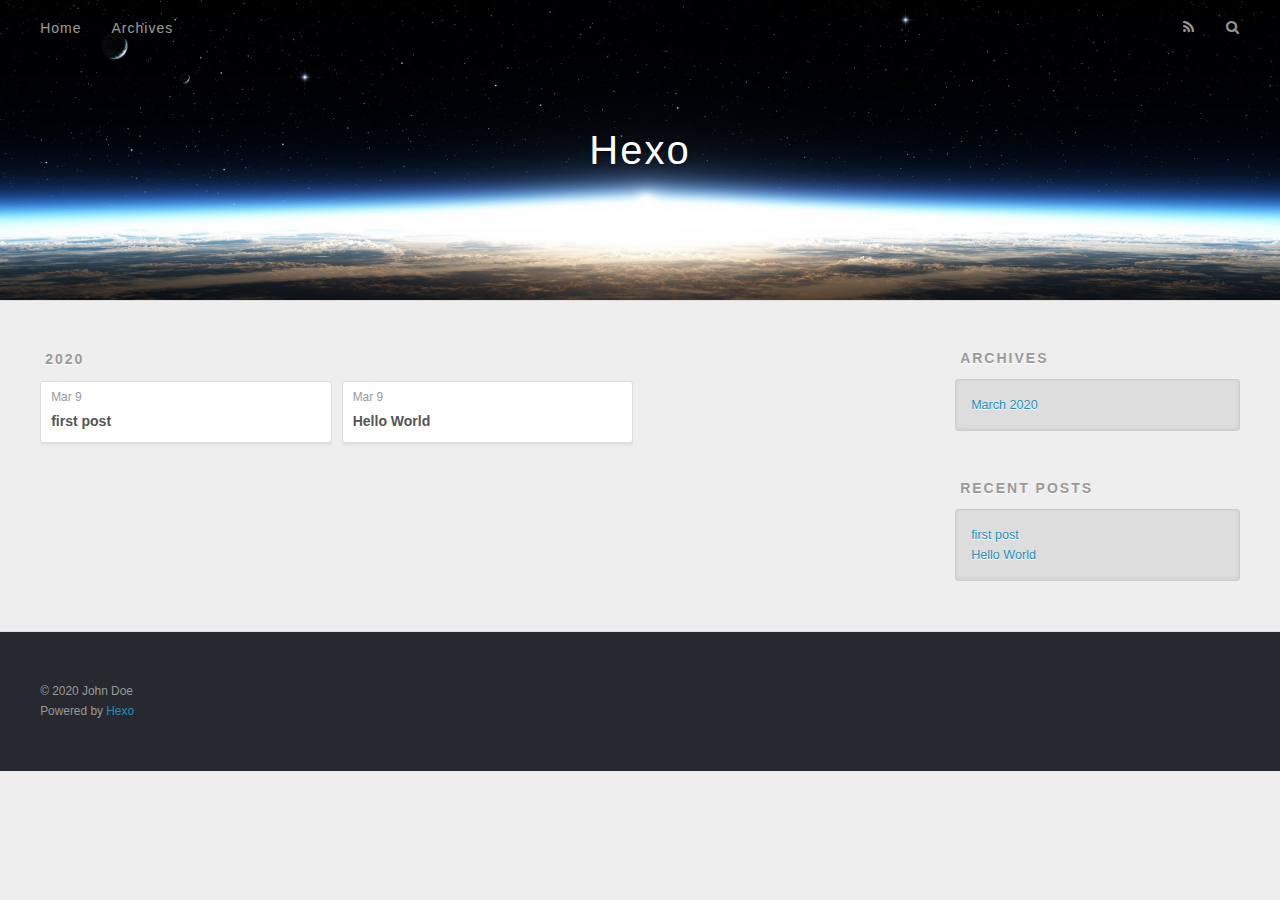
==== archives/index.html @ 83b237a1 "Site updated: 2020-03-09 18:05:11" ====
<!DOCTYPE html>
<html>
<head>
  <meta charset="utf-8">
  

  
  <title>Archives | Hexo</title>
  <meta name="viewport" content="width=device-width, initial-scale=1, maximum-scale=1">
  <meta property="og:type" content="website">
<meta property="og:title" content="Hexo">
<meta property="og:url" content="http://yoursite.com/archives/index.html">
<meta property="og:site_name" content="Hexo">
<meta property="og:locale" content="en_US">
<meta property="article:author" content="John Doe">
<meta name="twitter:card" content="summary">
  
    <link rel="alternate" href="/atom.xml" title="Hexo" type="application/atom+xml">
  
  
    <link rel="icon" href="/favicon.png">
  
  
    <link href="//fonts.googleapis.com/css?family=Source+Code+Pro" rel="stylesheet" type="text/css">
  
  
<link rel="stylesheet" href="/css/style.css">

<meta name="generator" content="Hexo 4.2.0"></head>

<body>
  <div id="container">
    <div id="wrap">
      <header id="header">
  <div id="banner"></div>
  <div id="header-outer" class="outer">
    <div id="header-title" class="inner">
      <h1 id="logo-wrap">
        <a href="/" id="logo">Hexo</a>
      </h1>
      
    </div>
    <div id="header-inner" class="inner">
      <nav id="main-nav">
        <a id="main-nav-toggle" class="nav-icon"></a>
        
          <a class="main-nav-link" href="/">Home</a>
        
          <a class="main-nav-link" href="/archives">Archives</a>
        
      </nav>
      <nav id="sub-nav">
        
          <a id="nav-rss-link" class="nav-icon" href="/atom.xml" title="RSS Feed"></a>
        
        <a id="nav-search-btn" class="nav-icon" title="Search"></a>
      </nav>
      <div id="search-form-wrap">
        <form action="//google.com/search" method="get" accept-charset="UTF-8" class="search-form"><input type="search" name="q" class="search-form-input" placeholder="Search"><button type="submit" class="search-form-submit">&#xF002;</button><input type="hidden" name="sitesearch" value="http://yoursite.com"></form>
      </div>
    </div>
  </div>
</header>
      <div class="outer">
        <section id="main">
  
  
    
    
      
      
      <section class="archives-wrap">
        <div class="archive-year-wrap">
          <a href="/archives/2020" class="archive-year">2020</a>
        </div>
        <div class="archives">
    
    <article class="archive-article archive-type-post">
  <div class="archive-article-inner">
    <header class="archive-article-header">
      <a href="/2020/03/09/first-post/" class="archive-article-date">
  <time datetime="2020-03-09T09:59:25.000Z" itemprop="datePublished">Mar 9</time>
</a>
      
  
    <h1 itemprop="name">
      <a class="archive-article-title" href="/2020/03/09/first-post/">first post</a>
    </h1>
  

    </header>
  </div>
</article>
  
    
    
    <article class="archive-article archive-type-post">
  <div class="archive-article-inner">
    <header class="archive-article-header">
      <a href="/2020/03/09/hello-world/" class="archive-article-date">
  <time datetime="2020-03-09T09:56:48.346Z" itemprop="datePublished">Mar 9</time>
</a>
      
  
    <h1 itemprop="name">
      <a class="archive-article-title" href="/2020/03/09/hello-world/">Hello World</a>
    </h1>
  

    </header>
  </div>
</article>
  
  
    </div></section>
  


</section>
        
          <aside id="sidebar">
  
    

  
    

  
    
  
    
  <div class="widget-wrap">
    <h3 class="widget-title">Archives</h3>
    <div class="widget">
      <ul class="archive-list"><li class="archive-list-item"><a class="archive-list-link" href="/archives/2020/03/">March 2020</a></li></ul>
    </div>
  </div>


  
    
  <div class="widget-wrap">
    <h3 class="widget-title">Recent Posts</h3>
    <div class="widget">
      <ul>
        
          <li>
            <a href="/2020/03/09/first-post/">first post</a>
          </li>
        
          <li>
            <a href="/2020/03/09/hello-world/">Hello World</a>
          </li>
        
      </ul>
    </div>
  </div>

  
</aside>
        
      </div>
      <footer id="footer">
  
  <div class="outer">
    <div id="footer-info" class="inner">
      &copy; 2020 John Doe<br>
      Powered by <a href="http://hexo.io/" target="_blank">Hexo</a>
    </div>
  </div>
</footer>
    </div>
    <nav id="mobile-nav">
  
    <a href="/" class="mobile-nav-link">Home</a>
  
    <a href="/archives" class="mobile-nav-link">Archives</a>
  
</nav>
    

<script src="//ajax.googleapis.com/ajax/libs/jquery/2.0.3/jquery.min.js"></script>


  
<link rel="stylesheet" href="/fancybox/jquery.fancybox.css">

  
<script src="/fancybox/jquery.fancybox.pack.js"></script>




<script src="/js/script.js"></script>




  </div>
</body>
</html>
---- css/style.css ----
body {
  width: 100%;
}
body:before,
body:after {
  content: "";
  display: table;
}
body:after {
  clear: both;
}
html,
body,
div,
span,
applet,
object,
iframe,
h1,
h2,
h3,
h4,
h5,
h6,
p,
blockquote,
pre,
a,
abbr,
acronym,
address,
big,
cite,
code,
del,
dfn,
em,
img,
ins,
kbd,
q,
s,
samp,
small,
strike,
strong,
sub,
sup,
tt,
var,
dl,
dt,
dd,
ol,
ul,
li,
fieldset,
form,
label,
legend,
table,
caption,
tbody,
tfoot,
thead,
tr,
th,
td {
  margin: 0;
  padding: 0;
  border: 0;
  outline: 0;
  font-weight: inherit;
  font-style: inherit;
  font-family: inherit;
  font-size: 100%;
  vertical-align: baseline;
}
body {
  line-height: 1;
  color: #000;
  background: #fff;
}
ol,
ul {
  list-style: none;
}
table {
  border-collapse: separate;
  border-spacing: 0;
  vertical-align: middle;
}
caption,
th,
td {
  text-align: left;
  font-weight: normal;
  vertical-align: middle;
}
a img {
  border: none;
}
input,
button {
  margin: 0;
  padding: 0;
}
input::-moz-focus-inner,
button::-moz-focus-inner {
  border: 0;
  padding: 0;
}
@font-face {
  font-family: FontAwesome;
  font-style: normal;
  font-weight: normal;
  src: url("fonts/fontawesome-webfont.eot?v=#4.0.3");
  src: url("fonts/fontawesome-webfont.eot?#iefix&v=#4.0.3") format("embedded-opentype"), url("fonts/fontawesome-webfont.woff?v=#4.0.3") format("woff"), url("fonts/fontawesome-webfont.ttf?v=#4.0.3") format("truetype"), url("fonts/fontawesome-webfont.svg#fontawesomeregular?v=#4.0.3") format("svg");
}
html,
body,
#container {
  height: 100%;
}
body {
  background: #eee;
  font: 14px -apple-system, BlinkMacSystemFont, "Segoe UI", "Roboto", "Oxygen", "Ubuntu", "Cantarell", "Fira Sans", "Droid Sans", "Helvetica Neue", sans-serif;
  -webkit-text-size-adjust: 100%;
}
.outer {
  max-width: 1220px;
  margin: 0 auto;
  padding: 0 20px;
}
.outer:before,
.outer:after {
  content: "";
  display: table;
}
.outer:after {
  clear: both;
}
.inner {
  display: inline;
  float: left;
  width: 98.33333333333333%;
  margin: 0 0.833333333333333%;
}
.left,
.alignleft {
  float: left;
}
.right,
.alignright {
  float: right;
}
.clear {
  clear: both;
}
#container {
  position: relative;
}
.mobile-nav-on {
  overflow: hidden;
}
#wrap {
  height: 100%;
  width: 100%;
  position: absolute;
  top: 0;
  left: 0;
  -webkit-transition: 0.2s ease-out;
  -moz-transition: 0.2s ease-out;
  -ms-transition: 0.2s ease-out;
  transition: 0.2s ease-out;
  z-index: 1;
  background: #eee;
}
.mobile-nav-on #wrap {
  left: 280px;
}
@media screen and (min-width: 768px) {
  #main {
    display: inline;
    float: left;
    width: 73.33333333333333%;
    margin: 0 0.833333333333333%;
  }
}
.article-date,
.article-category-link,
.archive-year,
.widget-title {
  text-decoration: none;
  text-transform: uppercase;
  letter-spacing: 2px;
  color: #999;
  margin-bottom: 1em;
  margin-left: 5px;
  line-height: 1em;
  text-shadow: 0 1px #fff;
  font-weight: bold;
}
.article-inner,
.archive-article-inner {
  background: #fff;
  -webkit-box-shadow: 1px 2px 3px #ddd;
  box-shadow: 1px 2px 3px #ddd;
  border: 1px solid #ddd;
  border-radius: 3px;
}
.article-entry h1,
.widget h1 {
  font-size: 2em;
}
.article-entry h2,
.widget h2 {
  font-size: 1.5em;
}
.article-entry h3,
.widget h3 {
  font-size: 1.3em;
}
.article-entry h4,
.widget h4 {
  font-size: 1.2em;
}
.article-entry h5,
.widget h5 {
  font-size: 1em;
}
.article-entry h6,
.widget h6 {
  font-size: 1em;
  color: #999;
}
.article-entry hr,
.widget hr {
  border: 1px dashed #ddd;
}
.article-entry strong,
.widget strong {
  font-weight: bold;
}
.article-entry em,
.widget em,
.article-entry cite,
.widget cite {
  font-style: italic;
}
.article-entry sup,
.widget sup,
.article-entry sub,
.widget sub {
  font-size: 0.75em;
  line-height: 0;
  position: relative;
  vertical-align: baseline;
}
.article-entry sup,
.widget sup {
  top: -0.5em;
}
.article-entry sub,
.widget sub {
  bottom: -0.2em;
}
.article-entry small,
.widget small {
  font-size: 0.85em;
}
.article-entry acronym,
.widget acronym,
.article-entry abbr,
.widget abbr {
  border-bottom: 1px dotted;
}
.article-entry ul,
.widget ul,
.article-entry ol,
.widget ol,
.article-entry dl,
.widget dl {
  margin: 0 20px;
  line-height: 1.6em;
}
.article-entry ul ul,
.widget ul ul,
.article-entry ol ul,
.widget ol ul,
.article-entry ul ol,
.widget ul ol,
.article-entry ol ol,
.widget ol ol {
  margin-top: 0;
  margin-bottom: 0;
}
.article-entry ul,
.widget ul {
  list-style: disc;
}
.article-entry ol,
.widget ol {
  list-style: decimal;
}
.article-entry dt,
.widget dt {
  font-weight: bold;
}
#header {
  height: 300px;
  position: relative;
  border-bottom: 1px solid #ddd;
}
#header:before,
#header:after {
  content: "";
  position: absolute;
  left: 0;
  right: 0;
  height: 40px;
}
#header:before {
  top: 0;
  background: -webkit-linear-gradient(rgba(0,0,0,0.2), transparent);
  background: -moz-linear-gradient(rgba(0,0,0,0.2), transparent);
  background: -ms-linear-gradient(rgba(0,0,0,0.2), transparent);
  background: linear-gradient(rgba(0,0,0,0.2), transparent);
}
#header:after {
  bottom: 0;
  background: -webkit-linear-gradient(transparent, rgba(0,0,0,0.2));
  background: -moz-linear-gradient(transparent, rgba(0,0,0,0.2));
  background: -ms-linear-gradient(transparent, rgba(0,0,0,0.2));
  background: linear-gradient(transparent, rgba(0,0,0,0.2));
}
#header-outer {
  height: 100%;
  position: relative;
}
#header-inner {
  position: relative;
  overflow: hidden;
}
#banner {
  position: absolute;
  top: 0;
  left: 0;
  width: 100%;
  height: 100%;
  background: url("images/banner.jpg") center #000;
  -webkit-background-size: cover;
  -moz-background-size: cover;
  background-size: cover;
  z-index: -1;
}
#header-title {
  text-align: center;
  height: 40px;
  position: absolute;
  top: 50%;
  left: 0;
  margin-top: -20px;
}
#logo,
#subtitle {
  text-decoration: none;
  color: #fff;
  font-weight: 300;
  text-shadow: 0 1px 4px rgba(0,0,0,0.3);
}
#logo {
  font-size: 40px;
  line-height: 40px;
  letter-spacing: 2px;
}
#subtitle {
  font-size: 16px;
  line-height: 16px;
  letter-spacing: 1px;
}
#subtitle-wrap {
  margin-top: 16px;
}
#main-nav {
  float: left;
  margin-left: -15px;
}
.nav-icon,
.main-nav-link {
  float: left;
  color: #fff;
  opacity: 0.6;
  text-decoration: none;
  text-shadow: 0 1px rgba(0,0,0,0.2);
  -webkit-transition: opacity 0.2s;
  -moz-transition: opacity 0.2s;
  -ms-transition: opacity 0.2s;
  transition: opacity 0.2s;
  display: block;
  padding: 20px 15px;
}
.nav-icon:hover,
.main-nav-link:hover {
  opacity: 1;
}
.nav-icon {
  font-family: FontAwesome;
  text-align: center;
  font-size: 14px;
  width: 14px;
  height: 14px;
  padding: 20px 15px;
  position: relative;
  cursor: pointer;
}
.main-nav-link {
  font-weight: 300;
  letter-spacing: 1px;
}
@media screen and (max-width: 479px) {
  .main-nav-link {
    display: none;
  }
}
#main-nav-toggle {
  display: none;
}
#main-nav-toggle:before {
  content: "\f0c9";
}
@media screen and (max-width: 479px) {
  #main-nav-toggle {
    display: block;
  }
}
#sub-nav {
  float: right;
  margin-right: -15px;
}
#nav-rss-link:before {
  content: "\f09e";
}
#nav-search-btn:before {
  content: "\f002";
}
#search-form-wrap {
  position: absolute;
  top: 15px;
  width: 150px;
  height: 30px;
  right: -150px;
  opacity: 0;
  -webkit-transition: 0.2s ease-out;
  -moz-transition: 0.2s ease-out;
  -ms-transition: 0.2s ease-out;
  transition: 0.2s ease-out;
}
#search-form-wrap.on {
  opacity: 1;
  right: 0;
}
@media screen and (max-width: 479px) {
  #search-form-wrap {
    width: 100%;
    right: -100%;
  }
}
.search-form {
  position: absolute;
  top: 0;
  left: 0;
  right: 0;
  background: #fff;
  padding: 5px 15px;
  border-radius: 15px;
  -webkit-box-shadow: 0 0 10px rgba(0,0,0,0.3);
  box-shadow: 0 0 10px rgba(0,0,0,0.3);
}
.search-form-input {
  border: none;
  background: none;
  color: #555;
  width: 100%;
  font: 13px -apple-system, BlinkMacSystemFont, "Segoe UI", "Roboto", "Oxygen", "Ubuntu", "Cantarell", "Fira Sans", "Droid Sans", "Helvetica Neue", sans-serif;
  outline: none;
}
.search-form-input::-webkit-search-results-decoration,
.search-form-input::-webkit-search-cancel-button {
  -webkit-appearance: none;
}
.search-form-submit {
  position: absolute;
  top: 50%;
  right: 10px;
  margin-top: -7px;
  font: 13px FontAwesome;
  border: none;
  background: none;
  color: #bbb;
  cursor: pointer;
}
.search-form-submit:hover,
.search-form-submit:focus {
  color: #777;
}
.article {
  margin: 50px 0;
}
.article-inner {
  overflow: hidden;
}
.article-meta:before,
.article-meta:after {
  content: "";
  display: table;
}
.article-meta:after {
  clear: both;
}
.article-date {
  float: left;
}
.article-category {
  float: left;
  line-height: 1em;
  color: #ccc;
  text-shadow: 0 1px #fff;
  margin-left: 8px;
}
.article-category:before {
  content: "\2022";
}
.article-category-link {
  margin: 0 12px 1em;
}
.article-header {
  padding: 20px 20px 0;
}
.article-title {
  text-decoration: none;
  font-size: 2em;
  font-weight: bold;
  color: #555;
  line-height: 1.1em;
  -webkit-transition: color 0.2s;
  -moz-transition: color 0.2s;
  -ms-transition: color 0.2s;
  transition: color 0.2s;
}
a.article-title:hover {
  color: #258fb8;
}
.article-entry {
  color: #555;
  padding: 0 20px;
}
.article-entry:before,
.article-entry:after {
  content: "";
  display: table;
}
.article-entry:after {
  clear: both;
}
.article-entry p,
.article-entry table {
  line-height: 1.6em;
  margin: 1.6em 0;
}
.article-entry h1,
.article-entry h2,
.article-entry h3,
.article-entry h4,
.article-entry h5,
.article-entry h6 {
  font-weight: bold;
}
.article-entry h1,
.article-entry h2,
.article-entry h3,
.article-entry h4,
.article-entry h5,
.article-entry h6 {
  line-height: 1.1em;
  margin: 1.1em 0;
}
.article-entry a {
  color: #258fb8;
  text-decoration: none;
}
.article-entry a:hover {
  text-decoration: underline;
}
.article-entry ul,
.article-entry ol,
.article-entry dl {
  margin-top: 1.6em;
  margin-bottom: 1.6em;
}
.article-entry img,
.article-entry video {
  max-width: 100%;
  height: auto;
  display: block;
  margin: auto;
}
.article-entry iframe {
  border: none;
}
.article-entry table {
  width: 100%;
  border-collapse: collapse;
  border-spacing: 0;
}
.article-entry th {
  font-weight: bold;
  border-bottom: 3px solid #ddd;
  padding-bottom: 0.5em;
}
.article-entry td {
  border-bottom: 1px solid #ddd;
  padding: 10px 0;
}
.article-entry blockquote {
  font-family: Georgia, "Times New Roman", serif;
  font-size: 1.4em;
  margin: 1.6em 20px;
  text-align: center;
}
.article-entry blockquote footer {
  font-size: 14px;
  margin: 1.6em 0;
  font-family: -apple-system, BlinkMacSystemFont, "Segoe UI", "Roboto", "Oxygen", "Ubuntu", "Cantarell", "Fira Sans", "Droid Sans", "Helvetica Neue", sans-serif;
}
.article-entry blockquote footer cite:before {
  content: "—";
  padding: 0 0.5em;
}
.article-entry .pullquote {
  text-align: left;
  width: 45%;
  margin: 0;
}
.article-entry .pullquote.left {
  margin-left: 0.5em;
  margin-right: 1em;
}
.article-entry .pullquote.right {
  margin-right: 0.5em;
  margin-left: 1em;
}
.article-entry .caption {
  color: #999;
  display: block;
  font-size: 0.9em;
  margin-top: 0.5em;
  position: relative;
  text-align: center;
}
.article-entry .video-container {
  position: relative;
  padding-top: 56.25%;
  height: 0;
  overflow: hidden;
}
.article-entry .video-container iframe,
.article-entry .video-container object,
.article-entry .video-container embed {
  position: absolute;
  top: 0;
  left: 0;
  width: 100%;
  height: 100%;
  margin-top: 0;
}
.article-more-link a {
  display: inline-block;
  line-height: 1em;
  padding: 6px 15px;
  border-radius: 15px;
  background: #eee;
  color: #999;
  text-shadow: 0 1px #fff;
  text-decoration: none;
}
.article-more-link a:hover {
  background: #258fb8;
  color: #fff;
  text-decoration: none;
  text-shadow: 0 1px #1e7293;
}
.article-footer {
  font-size: 0.85em;
  line-height: 1.6em;
  border-top: 1px solid #ddd;
  padding-top: 1.6em;
  margin: 0 20px 20px;
}
.article-footer:before,
.article-footer:after {
  content: "";
  display: table;
}
.article-footer:after {
  clear: both;
}
.article-footer a {
  color: #999;
  text-decoration: none;
}
.article-footer a:hover {
  color: #555;
}
.article-tag-list-item {
  float: left;
  margin-right: 10px;
}
.article-tag-list-link:before {
  content: "#";
}
.article-comment-link {
  float: right;
}
.article-comment-link:before {
  content: "\f075";
  font-family: FontAwesome;
  padding-right: 8px;
}
.article-share-link {
  cursor: pointer;
  float: right;
  margin-left: 20px;
}
.article-share-link:before {
  content: "\f064";
  font-family: FontAwesome;
  padding-right: 6px;
}
#article-nav {
  position: relative;
}
#article-nav:before,
#article-nav:after {
  content: "";
  display: table;
}
#article-nav:after {
  clear: both;
}
@media screen and (min-width: 768px) {
  #article-nav {
    margin: 50px 0;
  }
  #article-nav:before {
    width: 8px;
    height: 8px;
    position: absolute;
    top: 50%;
    left: 50%;
    margin-top: -4px;
    margin-left: -4px;
    content: "";
    border-radius: 50%;
    background: #ddd;
    -webkit-box-shadow: 0 1px 2px #fff;
    box-shadow: 0 1px 2px #fff;
  }
}
.article-nav-link-wrap {
  text-decoration: none;
  text-shadow: 0 1px #fff;
  color: #999;
  -webkit-box-sizing: border-box;
  -moz-box-sizing: border-box;
  box-sizing: border-box;
  margin-top: 50px;
  text-align: center;
  display: block;
}
.article-nav-link-wrap:hover {
  color: #555;
}
@media screen and (min-width: 768px) {
  .article-nav-link-wrap {
    width: 50%;
    margin-top: 0;
  }
}
@media screen and (min-width: 768px) {
  #article-nav-newer {
    float: left;
    text-align: right;
    padding-right: 20px;
  }
}
@media screen and (min-width: 768px) {
  #article-nav-older {
    float: right;
    text-align: left;
    padding-left: 20px;
  }
}
.article-nav-caption {
  text-transform: uppercase;
  letter-spacing: 2px;
  color: #ddd;
  line-height: 1em;
  font-weight: bold;
}
#article-nav-newer .article-nav-caption {
  margin-right: -2px;
}
.article-nav-title {
  font-size: 0.85em;
  line-height: 1.6em;
  margin-top: 0.5em;
}
.article-share-box {
  position: absolute;
  display: none;
  background: #fff;
  -webkit-box-shadow: 1px 2px 10px rgba(0,0,0,0.2);
  box-shadow: 1px 2px 10px rgba(0,0,0,0.2);
  border-radius: 3px;
  margin-left: -145px;
  overflow: hidden;
  z-index: 1;
}
.article-share-box.on {
  display: block;
}
.article-share-input {
  width: 100%;
  background: none;
  -webkit-box-sizing: border-box;
  -moz-box-sizing: border-box;
  box-sizing: border-box;
  font: 14px -apple-system, BlinkMacSystemFont, "Segoe UI", "Roboto", "Oxygen", "Ubuntu", "Cantarell", "Fira Sans", "Droid Sans", "Helvetica Neue", sans-serif;
  padding: 0 15px;
  color: #555;
  outline: none;
  border: 1px solid #ddd;
  border-radius: 3px 3px 0 0;
  height: 36px;
  line-height: 36px;
}
.article-share-links {
  background: #eee;
}
.article-share-links:before,
.article-share-links:after {
  content: "";
  display: table;
}
.article-share-links:after {
  clear: both;
}
.article-share-twitter,
.article-share-facebook,
.article-share-pinterest,
.article-share-google {
  width: 50px;
  height: 36px;
  display: block;
  float: left;
  position: relative;
  color: #999;
  text-shadow: 0 1px #fff;
}
.article-share-twitter:before,
.article-share-facebook:before,
.article-share-pinterest:before,
.article-share-google:before {
  font-size: 20px;
  font-family: FontAwesome;
  width: 20px;
  height: 20px;
  position: absolute;
  top: 50%;
  left: 50%;
  margin-top: -10px;
  margin-left: -10px;
  text-align: center;
}
.article-share-twitter:hover,
.article-share-facebook:hover,
.article-share-pinterest:hover,
.article-share-google:hover {
  color: #fff;
}
.article-share-twitter:before {
  content: "\f099";
}
.article-share-twitter:hover {
  background: #00aced;
  text-shadow: 0 1px #008abe;
}
.article-share-facebook:before {
  content: "\f09a";
}
.article-share-facebook:hover {
  background: #3b5998;
  text-shadow: 0 1px #2f477a;
}
.article-share-pinterest:before {
  content: "\f0d2";
}
.article-share-pinterest:hover {
  background: #cb2027;
  text-shadow: 0 1px #a21a1f;
}
.article-share-google:before {
  content: "\f0d5";
}
.article-share-google:hover {
  background: #dd4b39;
  text-shadow: 0 1px #be3221;
}
.article-gallery {
  background: #000;
  position: relative;
}
.article-gallery-photos {
  position: relative;
  overflow: hidden;
}
.article-gallery-img {
  display: none;
  max-width: 100%;
}
.article-gallery-img:first-child {
  display: block;
}
.article-gallery-img.loaded {
  position: absolute;
  display: block;
}
.article-gallery-img img {
  display: block;
  max-width: 100%;
  margin: 0 auto;
}
#comments {
  background: #fff;
  -webkit-box-shadow: 1px 2px 3px #ddd;
  box-shadow: 1px 2px 3px #ddd;
  padding: 20px;
  border: 1px solid #ddd;
  border-radius: 3px;
  margin: 50px 0;
}
#comments a {
  color: #258fb8;
}
.archives-wrap {
  margin: 50px 0;
}
.archives:before,
.archives:after {
  content: "";
  display: table;
}
.archives:after {
  clear: both;
}
.archive-year-wrap {
  margin-bottom: 1em;
}
.archives {
  -webkit-column-gap: 10px;
  -moz-column-gap: 10px;
  column-gap: 10px;
}
@media screen and (min-width: 480px) and (max-width: 767px) {
  .archives {
    -webkit-column-count: 2;
    -moz-column-count: 2;
    column-count: 2;
  }
}
@media screen and (min-width: 768px) {
  .archives {
    -webkit-column-count: 3;
    -moz-column-count: 3;
    column-count: 3;
  }
}
.archive-article {
  -webkit-column-break-inside: avoid;
  page-break-inside: avoid;
  overflow: hidden;
  break-inside: avoid-column;
}
.archive-article-inner {
  padding: 10px;
  margin-bottom: 15px;
}
.archive-article-title {
  text-decoration: none;
  font-weight: bold;
  color: #555;
  -webkit-transition: color 0.2s;
  -moz-transition: color 0.2s;
  -ms-transition: color 0.2s;
  transition: color 0.2s;
  line-height: 1.6em;
}
.archive-article-title:hover {
  color: #258fb8;
}
.archive-article-footer {
  margin-top: 1em;
}
.archive-article-date {
  color: #999;
  text-decoration: none;
  font-size: 0.85em;
  line-height: 1em;
  margin-bottom: 0.5em;
  display: block;
}
#page-nav {
  margin: 50px auto;
  background: #fff;
  -webkit-box-shadow: 1px 2px 3px #ddd;
  box-shadow: 1px 2px 3px #ddd;
  border: 1px solid #ddd;
  border-radius: 3px;
  text-align: center;
  color: #999;
  overflow: hidden;
}
#page-nav:before,
#page-nav:after {
  content: "";
  display: table;
}
#page-nav:after {
  clear: both;
}
#page-nav a,
#page-nav span {
  padding: 10px 20px;
  line-height: 1;
  height: 2ex;
}
#page-nav a {
  color: #999;
  text-decoration: none;
}
#page-nav a:hover {
  background: #999;
  color: #fff;
}
#page-nav .prev {
  float: left;
}
#page-nav .next {
  float: right;
}
#page-nav .page-number {
  display: inline-block;
}
@media screen and (max-width: 479px) {
  #page-nav .page-number {
    display: none;
  }
}
#page-nav .current {
  color: #555;
  font-weight: bold;
}
#page-nav .space {
  color: #ddd;
}
#footer {
  background: #262a30;
  padding: 50px 0;
  border-top: 1px solid #ddd;
  color: #999;
}
#footer a {
  color: #258fb8;
  text-decoration: none;
}
#footer a:hover {
  text-decoration: underline;
}
#footer-info {
  line-height: 1.6em;
  font-size: 0.85em;
}
.article-entry pre,
.article-entry .highlight {
  background: #2d2d2d;
  margin: 0 -20px;
  padding: 15px 20px;
  border-style: solid;
  border-color: #ddd;
  border-width: 1px 0;
  overflow: auto;
  color: #ccc;
  line-height: 22.400000000000002px;
}
.article-entry .highlight .gutter pre,
.article-entry .gist .gist-file .gist-data .line-numbers {
  color: #666;
  font-size: 0.85em;
}
.article-entry pre,
.article-entry code {
  font-family: "Source Code Pro", Consolas, Monaco, Menlo, Consolas, monospace;
}
.article-entry code {
  background: #eee;
  text-shadow: 0 1px #fff;
  padding: 0 0.3em;
}
.article-entry pre code {
  background: none;
  text-shadow: none;
  padding: 0;
}
.article-entry .highlight pre {
  border: none;
  margin: 0;
  padding: 0;
}
.article-entry .highlight table {
  margin: 0;
  width: auto;
}
.article-entry .highlight td {
  border: none;
  padding: 0;
}
.article-entry .highlight figcaption {
  font-size: 0.85em;
  color: #999;
  line-height: 1em;
  margin-bottom: 1em;
}
.article-entry .highlight figcaption:before,
.article-entry .highlight figcaption:after {
  content: "";
  display: table;
}
.article-entry .highlight figcaption:after {
  clear: both;
}
.article-entry .highlight figcaption a {
  float: right;
}
.article-entry .highlight .gutter pre {
  text-align: right;
  padding-right: 20px;
}
.article-entry .highlight .line {
  height: 22.400000000000002px;
}
.article-entry .highlight .line.marked {
  background: #515151;
}
.article-entry .gist {
  margin: 0 -20px;
  border-style: solid;
  border-color: #ddd;
  border-width: 1px 0;
  background: #2d2d2d;
  padding: 15px 20px 15px 0;
}
.article-entry .gist .gist-file {
  border: none;
  font-family: "Source Code Pro", Consolas, Monaco, Menlo, Consolas, monospace;
  margin: 0;
}
.article-entry .gist .gist-file .gist-data {
  background: none;
  border: none;
}
.article-entry .gist .gist-file .gist-data .line-numbers {
  background: none;
  border: none;
  padding: 0 20px 0 0;
}
.article-entry .gist .gist-file .gist-data .line-data {
  padding: 0 !important;
}
.article-entry .gist .gist-file .highlight {
  margin: 0;
  padding: 0;
  border: none;
}
.article-entry .gist .gist-file .gist-meta {
  background: #2d2d2d;
  color: #999;
  font: 0.85em -apple-system, BlinkMacSystemFont, "Segoe UI", "Roboto", "Oxygen", "Ubuntu", "Cantarell", "Fira Sans", "Droid Sans", "Helvetica Neue", sans-serif;
  text-shadow: 0 0;
  padding: 0;
  margin-top: 1em;
  margin-left: 20px;
}
.article-entry .gist .gist-file .gist-meta a {
  color: #258fb8;
  font-weight: normal;
}
.article-entry .gist .gist-file .gist-meta a:hover {
  text-decoration: underline;
}
pre .comment,
pre .title {
  color: #999;
}
pre .variable,
pre .attribute,
pre .tag,
pre .regexp,
pre .ruby .constant,
pre .xml .tag .title,
pre .xml .pi,
pre .xml .doctype,
pre .html .doctype,
pre .css .id,
pre .css .class,
pre .css .pseudo {
  color: #f2777a;
}
pre .number,
pre .preprocessor,
pre .built_in,
pre .literal,
pre .params,
pre .constant {
  color: #f99157;
}
pre .class,
pre .ruby .class .title,
pre .css .rules .attribute {
  color: #9c9;
}
pre .string,
pre .value,
pre .inheritance,
pre .header,
pre .ruby .symbol,
pre .xml .cdata {
  color: #9c9;
}
pre .css .hexcolor {
  color: #6cc;
}
pre .function,
pre .python .decorator,
pre .python .title,
pre .ruby .function .title,
pre .ruby .title .keyword,
pre .perl .sub,
pre .javascript .title,
pre .coffeescript .title {
  color: #69c;
}
pre .keyword,
pre .javascript .function {
  color: #c9c;
}
@media screen and (max-width: 479px) {
  #mobile-nav {
    position: absolute;
    top: 0;
    left: 0;
    width: 280px;
    height: 100%;
    background: #191919;
    border-right: 1px solid #fff;
  }
}
@media screen and (max-width: 479px) {
  .mobile-nav-link {
    display: block;
    color: #999;
    text-decoration: none;
    padding: 15px 20px;
    font-weight: bold;
  }
  .mobile-nav-link:hover {
    color: #fff;
  }
}
@media screen and (min-width: 768px) {
  #sidebar {
    display: inline;
    float: left;
    width: 23.333333333333332%;
    margin: 0 0.833333333333333%;
  }
}
.widget-wrap {
  margin: 50px 0;
}
.widget {
  color: #777;
  text-shadow: 0 1px #fff;
  background: #ddd;
  -webkit-box-shadow: 0 -1px 4px #ccc inset;
  box-shadow: 0 -1px 4px #ccc inset;
  border: 1px solid #ccc;
  padding: 15px;
  border-radius: 3px;
}
.widget a {
  color: #258fb8;
  text-decoration: none;
}
.widget a:hover {
  text-decoration: underline;
}
.widget ul ul,
.widget ol ul,
.widget dl ul,
.widget ul ol,
.widget ol ol,
.widget dl ol,
.widget ul dl,
.widget ol dl,
.widget dl dl {
  margin-left: 15px;
  list-style: disc;
}
.widget {
  line-height: 1.6em;
  word-wrap: break-word;
  font-size: 0.9em;
}
.widget ul,
.widget ol {
  list-style: none;
  margin: 0;
}
.widget ul ul,
.widget ol ul,
.widget ul ol,
.widget ol ol {
  margin: 0 20px;
}
.widget ul ul,
.widget ol ul {
  list-style: disc;
}
.widget ul ol,
.widget ol ol {
  list-style: decimal;
}
.category-list-count,
.tag-list-count,
.archive-list-count {
  padding-left: 5px;
  color: #999;
  font-size: 0.85em;
}
.category-list-count:before,
.tag-list-count:before,
.archive-list-count:before {
  content: "(";
}
.category-list-count:after,
.tag-list-count:after,
.archive-list-count:after {
  content: ")";
}
.tagcloud a {
  margin-right: 5px;
  display: inline-block;
}
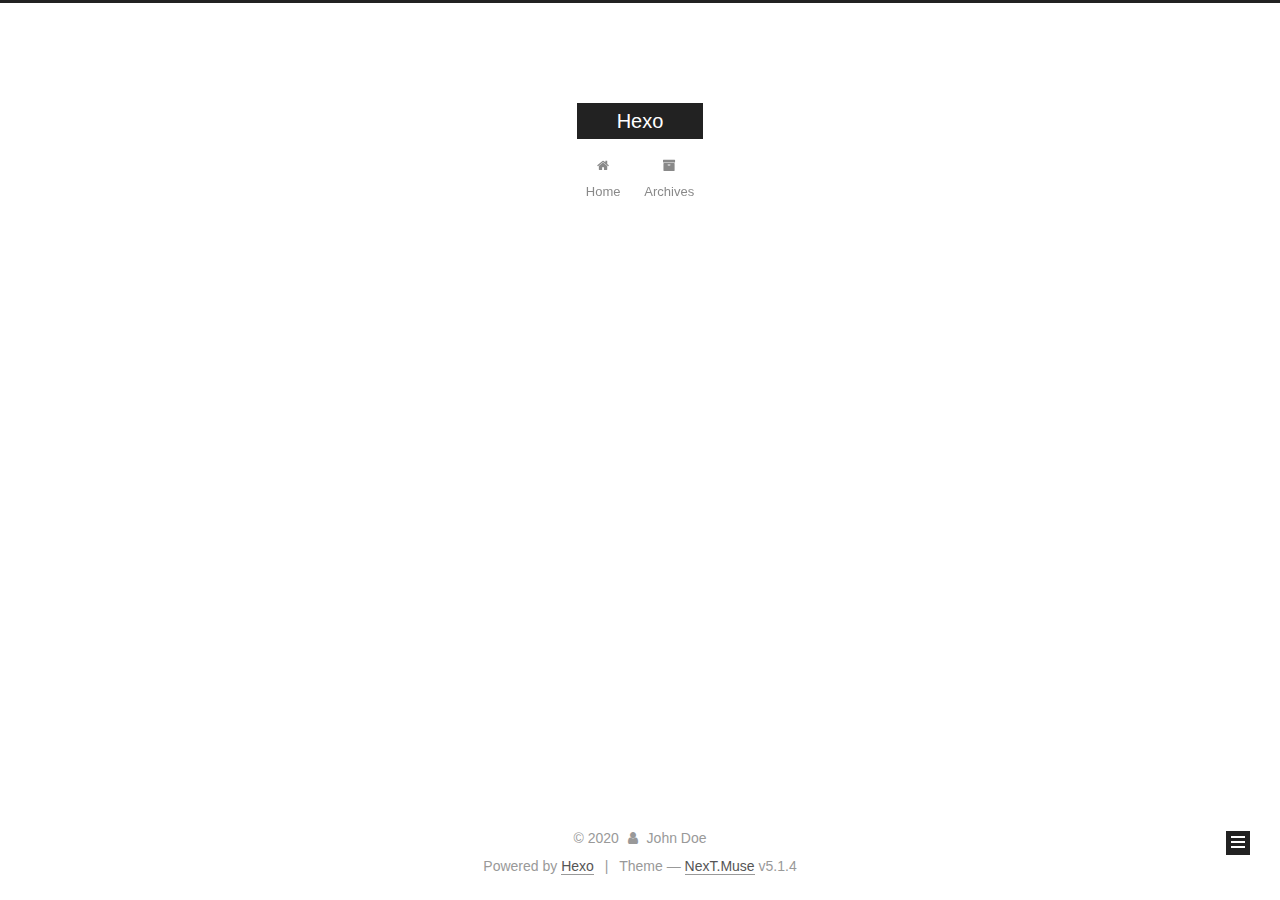
==== commit 7a5ec72c: "Site updated: 2020-03-09 18:09:46" ====
--- a/archives/index.html
+++ b/archives/index.html
@@ -1,201 +1,588 @@
 <!DOCTYPE html>
-<html>
+
+
+
+  
+
+
+<html class="theme-next muse use-motion" lang="en">
 <head>
-  <meta charset="utf-8">
-  
-
-  
-  <title>Archives | Hexo</title>
-  <meta name="viewport" content="width=device-width, initial-scale=1, maximum-scale=1">
-  <meta property="og:type" content="website">
+  <meta charset="UTF-8"/>
+<meta http-equiv="X-UA-Compatible" content="IE=edge" />
+<meta name="viewport" content="width=device-width, initial-scale=1, maximum-scale=1"/>
+<meta name="theme-color" content="#222">
+
+
+
+
+
+
+
+
+
+<meta http-equiv="Cache-Control" content="no-transform" />
+<meta http-equiv="Cache-Control" content="no-siteapp" />
+
+
+
+
+
+
+
+
+
+
+
+
+
+
+
+
+  
+  
+  <link href="/lib/fancybox/source/jquery.fancybox.css?v=2.1.5" rel="stylesheet" type="text/css" />
+
+
+
+
+
+
+
+<link href="/lib/font-awesome/css/font-awesome.min.css?v=4.6.2" rel="stylesheet" type="text/css" />
+
+<link href="/css/main.css?v=5.1.4" rel="stylesheet" type="text/css" />
+
+
+  <link rel="apple-touch-icon" sizes="180x180" href="/images/apple-touch-icon-next.png?v=5.1.4">
+
+
+  <link rel="icon" type="image/png" sizes="32x32" href="/images/favicon-32x32-next.png?v=5.1.4">
+
+
+  <link rel="icon" type="image/png" sizes="16x16" href="/images/favicon-16x16-next.png?v=5.1.4">
+
+
+  <link rel="mask-icon" href="/images/logo.svg?v=5.1.4" color="#222">
+
+
+
+
+
+  <meta name="keywords" content="Hexo, NexT" />
+
+
+
+
+
+
+
+
+
+
+<meta property="og:type" content="website">
 <meta property="og:title" content="Hexo">
 <meta property="og:url" content="http://yoursite.com/archives/index.html">
 <meta property="og:site_name" content="Hexo">
 <meta property="og:locale" content="en_US">
 <meta property="article:author" content="John Doe">
 <meta name="twitter:card" content="summary">
-  
-    <link rel="alternate" href="/atom.xml" title="Hexo" type="application/atom+xml">
-  
-  
-    <link rel="icon" href="/favicon.png">
-  
-  
-    <link href="//fonts.googleapis.com/css?family=Source+Code+Pro" rel="stylesheet" type="text/css">
-  
-  
-<link rel="stylesheet" href="/css/style.css">
+
+
+
+<script type="text/javascript" id="hexo.configurations">
+  var NexT = window.NexT || {};
+  var CONFIG = {
+    root: '/',
+    scheme: 'Muse',
+    version: '5.1.4',
+    sidebar: {"position":"left","display":"post","offset":12,"b2t":false,"scrollpercent":false,"onmobile":false},
+    fancybox: true,
+    tabs: true,
+    motion: {"enable":true,"async":false,"transition":{"post_block":"fadeIn","post_header":"slideDownIn","post_body":"slideDownIn","coll_header":"slideLeftIn","sidebar":"slideUpIn"}},
+    duoshuo: {
+      userId: '0',
+      author: 'Author'
+    },
+    algolia: {
+      applicationID: '',
+      apiKey: '',
+      indexName: '',
+      hits: {"per_page":10},
+      labels: {"input_placeholder":"Search for Posts","hits_empty":"We didn't find any results for the search: ${query}","hits_stats":"${hits} results found in ${time} ms"}
+    }
+  };
+</script>
+
+
+
+  <link rel="canonical" href="http://yoursite.com/archives/"/>
+
+
+
+
+
+  <title>Archive | Hexo</title>
+  
+
+
+
+
+
+
+
 
 <meta name="generator" content="Hexo 4.2.0"></head>
 
-<body>
-  <div id="container">
-    <div id="wrap">
-      <header id="header">
-  <div id="banner"></div>
-  <div id="header-outer" class="outer">
-    <div id="header-title" class="inner">
-      <h1 id="logo-wrap">
-        <a href="/" id="logo">Hexo</a>
-      </h1>
-      
+<body itemscope itemtype="http://schema.org/WebPage" lang="en">
+
+  
+  
+    
+  
+
+  <div class="container sidebar-position-left page-archive">
+    <div class="headband"></div>
+
+    <header id="header" class="header" itemscope itemtype="http://schema.org/WPHeader">
+      <div class="header-inner"><div class="site-brand-wrapper">
+  <div class="site-meta ">
+    
+
+    <div class="custom-logo-site-title">
+      <a href="/"  class="brand" rel="start">
+        <span class="logo-line-before"><i></i></span>
+        <span class="site-title">Hexo</span>
+        <span class="logo-line-after"><i></i></span>
+      </a>
     </div>
-    <div id="header-inner" class="inner">
-      <nav id="main-nav">
-        <a id="main-nav-toggle" class="nav-icon"></a>
-        
-          <a class="main-nav-link" href="/">Home</a>
-        
-          <a class="main-nav-link" href="/archives">Archives</a>
-        
-      </nav>
-      <nav id="sub-nav">
-        
-          <a id="nav-rss-link" class="nav-icon" href="/atom.xml" title="RSS Feed"></a>
-        
-        <a id="nav-search-btn" class="nav-icon" title="Search"></a>
-      </nav>
-      <div id="search-form-wrap">
-        <form action="//google.com/search" method="get" accept-charset="UTF-8" class="search-form"><input type="search" name="q" class="search-form-input" placeholder="Search"><button type="submit" class="search-form-submit">&#xF002;</button><input type="hidden" name="sitesearch" value="http://yoursite.com"></form>
+      
+        <p class="site-subtitle"></p>
+      
+  </div>
+
+  <div class="site-nav-toggle">
+    <button>
+      <span class="btn-bar"></span>
+      <span class="btn-bar"></span>
+      <span class="btn-bar"></span>
+    </button>
+  </div>
+</div>
+
+<nav class="site-nav">
+  
+
+  
+    <ul id="menu" class="menu">
+      
+        
+        <li class="menu-item menu-item-home">
+          <a href="/%20" rel="section">
+            
+              <i class="menu-item-icon fa fa-fw fa-home"></i> <br />
+            
+            Home
+          </a>
+        </li>
+      
+        
+        <li class="menu-item menu-item-archives">
+          <a href="/archives/%20" rel="section">
+            
+              <i class="menu-item-icon fa fa-fw fa-archive"></i> <br />
+            
+            Archives
+          </a>
+        </li>
+      
+
+      
+    </ul>
+  
+
+  
+</nav>
+
+
+
+ </div>
+    </header>
+
+    <main id="main" class="main">
+      <div class="main-inner">
+        <div class="content-wrap">
+          <div id="content" class="content">
+            
+
+  
+  
+  
+  <div class="post-block archive">
+    <div id="posts" class="posts-collapse">
+      <span class="archive-move-on"></span>
+
+      <span class="archive-page-counter">
+        
+        
+        
+          
+        
+        Um..! 2 posts in total. Keep on posting.
+      </span>
+
+      
+
+        
+        
+        
+
+        
+          
+          <div class="collection-title">
+            <h1 class="archive-year" id="archive-year-2020">2020</h1>
+          </div>
+        
+        
+
+        
+
+  <article class="post post-type-normal" itemscope itemtype="http://schema.org/Article">
+    <header class="post-header">
+
+      <h2 class="post-title">
+        
+            <a class="post-title-link" href="/2020/03/09/first-post/" itemprop="url">
+              
+                <span itemprop="name">first post</span>
+              
+            </a>
+        
+      </h2>
+
+      <div class="post-meta">
+        <time class="post-time" itemprop="dateCreated"
+              datetime="2020-03-09T17:59:25+08:00"
+              content="2020-03-09" >
+          03-09
+        </time>
       </div>
+
+    </header>
+  </article>
+
+
+
+      
+
+        
+        
+        
+
+        
+        
+
+        
+
+  <article class="post post-type-normal" itemscope itemtype="http://schema.org/Article">
+    <header class="post-header">
+
+      <h2 class="post-title">
+        
+            <a class="post-title-link" href="/2020/03/09/hello-world/" itemprop="url">
+              
+                <span itemprop="name">Hello World</span>
+              
+            </a>
+        
+      </h2>
+
+      <div class="post-meta">
+        <time class="post-time" itemprop="dateCreated"
+              datetime="2020-03-09T17:56:48+08:00"
+              content="2020-03-09" >
+          03-09
+        </time>
+      </div>
+
+    </header>
+  </article>
+
+
+
+      
+
     </div>
   </div>
-</header>
-      <div class="outer">
-        <section id="main">
-  
-  
-    
-    
-      
-      
-      <section class="archives-wrap">
-        <div class="archive-year-wrap">
-          <a href="/archives/2020" class="archive-year">2020</a>
+  
+  
+  
+
+  
+
+
+
+          </div>
+          
+
+
+          
+
         </div>
-        <div class="archives">
-    
-    <article class="archive-article archive-type-post">
-  <div class="archive-article-inner">
-    <header class="archive-article-header">
-      <a href="/2020/03/09/first-post/" class="archive-article-date">
-  <time datetime="2020-03-09T09:59:25.000Z" itemprop="datePublished">Mar 9</time>
-</a>
-      
-  
-    <h1 itemprop="name">
-      <a class="archive-article-title" href="/2020/03/09/first-post/">first post</a>
-    </h1>
-  
-
-    </header>
-  </div>
-</article>
-  
-    
-    
-    <article class="archive-article archive-type-post">
-  <div class="archive-article-inner">
-    <header class="archive-article-header">
-      <a href="/2020/03/09/hello-world/" class="archive-article-date">
-  <time datetime="2020-03-09T09:56:48.346Z" itemprop="datePublished">Mar 9</time>
-</a>
-      
-  
-    <h1 itemprop="name">
-      <a class="archive-article-title" href="/2020/03/09/hello-world/">Hello World</a>
-    </h1>
-  
-
-    </header>
-  </div>
-</article>
-  
-  
-    </div></section>
-  
-
-
-</section>
-        
-          <aside id="sidebar">
-  
-    
-
-  
-    
-
-  
-    
-  
-    
-  <div class="widget-wrap">
-    <h3 class="widget-title">Archives</h3>
-    <div class="widget">
-      <ul class="archive-list"><li class="archive-list-item"><a class="archive-list-link" href="/archives/2020/03/">March 2020</a></li></ul>
+        
+          
+  
+  <div class="sidebar-toggle">
+    <div class="sidebar-toggle-line-wrap">
+      <span class="sidebar-toggle-line sidebar-toggle-line-first"></span>
+      <span class="sidebar-toggle-line sidebar-toggle-line-middle"></span>
+      <span class="sidebar-toggle-line sidebar-toggle-line-last"></span>
     </div>
   </div>
 
-
-  
+  <aside id="sidebar" class="sidebar">
     
-  <div class="widget-wrap">
-    <h3 class="widget-title">Recent Posts</h3>
-    <div class="widget">
-      <ul>
-        
-          <li>
-            <a href="/2020/03/09/first-post/">first post</a>
-          </li>
-        
-          <li>
-            <a href="/2020/03/09/hello-world/">Hello World</a>
-          </li>
-        
-      </ul>
+    <div class="sidebar-inner">
+
+      
+
+      
+
+      <section class="site-overview-wrap sidebar-panel sidebar-panel-active">
+        <div class="site-overview">
+          <div class="site-author motion-element" itemprop="author" itemscope itemtype="http://schema.org/Person">
+            
+              <p class="site-author-name" itemprop="name">John Doe</p>
+              <p class="site-description motion-element" itemprop="description"></p>
+          </div>
+
+          <nav class="site-state motion-element">
+
+            
+              <div class="site-state-item site-state-posts">
+              
+                <a href="/archives/%20%7C%7C%20archive">
+              
+                  <span class="site-state-item-count">2</span>
+                  <span class="site-state-item-name">posts</span>
+                </a>
+              </div>
+            
+
+            
+
+            
+
+          </nav>
+
+          
+
+          
+
+          
+          
+
+          
+          
+
+          
+
+        </div>
+      </section>
+
+      
+
+      
+
     </div>
+  </aside>
+
+
+        
+      </div>
+    </main>
+
+    <footer id="footer" class="footer">
+      <div class="footer-inner">
+        <div class="copyright">&copy; <span itemprop="copyrightYear">2020</span>
+  <span class="with-love">
+    <i class="fa fa-user"></i>
+  </span>
+  <span class="author" itemprop="copyrightHolder">John Doe</span>
+
+  
+</div>
+
+
+  <div class="powered-by">Powered by <a class="theme-link" target="_blank" href="https://hexo.io">Hexo</a></div>
+
+
+
+  <span class="post-meta-divider">|</span>
+
+
+
+  <div class="theme-info">Theme &mdash; <a class="theme-link" target="_blank" href="https://github.com/iissnan/hexo-theme-next">NexT.Muse</a> v5.1.4</div>
+
+
+
+
+        
+
+
+
+
+
+
+
+        
+      </div>
+    </footer>
+
+    
+      <div class="back-to-top">
+        <i class="fa fa-arrow-up"></i>
+        
+      </div>
+    
+
+    
+
   </div>
 
   
-</aside>
-        
-      </div>
-      <footer id="footer">
-  
-  <div class="outer">
-    <div id="footer-info" class="inner">
-      &copy; 2020 John Doe<br>
-      Powered by <a href="http://hexo.io/" target="_blank">Hexo</a>
-    </div>
-  </div>
-</footer>
-    </div>
-    <nav id="mobile-nav">
-  
-    <a href="/" class="mobile-nav-link">Home</a>
-  
-    <a href="/archives" class="mobile-nav-link">Archives</a>
-  
-</nav>
-    
-
-<script src="//ajax.googleapis.com/ajax/libs/jquery/2.0.3/jquery.min.js"></script>
-
-
-  
-<link rel="stylesheet" href="/fancybox/jquery.fancybox.css">
-
-  
-<script src="/fancybox/jquery.fancybox.pack.js"></script>
-
-
-
-
-<script src="/js/script.js"></script>
-
-
-
-
-  </div>
+
+<script type="text/javascript">
+  if (Object.prototype.toString.call(window.Promise) !== '[object Function]') {
+    window.Promise = null;
+  }
+</script>
+
+
+
+
+
+
+
+
+
+  
+
+
+
+
+
+
+
+
+
+
+
+
+  
+  
+    <script type="text/javascript" src="/lib/jquery/index.js?v=2.1.3"></script>
+  
+
+  
+  
+    <script type="text/javascript" src="/lib/fastclick/lib/fastclick.min.js?v=1.0.6"></script>
+  
+
+  
+  
+    <script type="text/javascript" src="/lib/jquery_lazyload/jquery.lazyload.js?v=1.9.7"></script>
+  
+
+  
+  
+    <script type="text/javascript" src="/lib/velocity/velocity.min.js?v=1.2.1"></script>
+  
+
+  
+  
+    <script type="text/javascript" src="/lib/velocity/velocity.ui.min.js?v=1.2.1"></script>
+  
+
+  
+  
+    <script type="text/javascript" src="/lib/fancybox/source/jquery.fancybox.pack.js?v=2.1.5"></script>
+  
+
+
+  
+
+
+  <script type="text/javascript" src="/js/src/utils.js?v=5.1.4"></script>
+
+  <script type="text/javascript" src="/js/src/motion.js?v=5.1.4"></script>
+
+
+
+  
+  
+
+  
+
+  
+
+
+  <script type="text/javascript" src="/js/src/bootstrap.js?v=5.1.4"></script>
+
+
+
+  
+
+
+  
+
+
+
+
+	
+
+
+
+
+
+  
+
+
+
+
+
+  
+
+
+
+
+
+
+
+
+
+
+
+
+  
+
+
+
+
+
+  
+
+  
+
+  
+
+  
+  
+
+  
+
+  
+
+  
+
 </body>
-</html>+</html>
--- a/css/main.css
+++ b/css/main.css
@@ -0,0 +1,2662 @@
+/* normalize.css v3.0.2 | MIT License | git.io/normalize */
+html {
+  font-family: sans-serif; /* 1 */
+  -ms-text-size-adjust: 100%; /* 2 */
+  -webkit-text-size-adjust: 100%; /* 2 */
+}
+body {
+  margin: 0;
+}
+article,
+aside,
+details,
+figcaption,
+figure,
+footer,
+header,
+hgroup,
+main,
+menu,
+nav,
+section,
+summary {
+  display: block;
+}
+audio,
+canvas,
+progress,
+video {
+  display: inline-block; /* 1 */
+  vertical-align: baseline; /* 2 */
+}
+audio:not([controls]) {
+  display: none;
+  height: 0;
+}
+[hidden],
+template {
+  display: none;
+}
+a {
+  background-color: transparent;
+}
+a:active,
+a:hover {
+  outline: 0;
+}
+abbr[title] {
+  border-bottom: 1px dotted;
+}
+b,
+strong {
+  font-weight: bold;
+}
+dfn {
+  font-style: italic;
+}
+h1 {
+  font-size: 2em;
+  margin: 0.67em 0;
+}
+mark {
+  background: #ff0;
+  color: #000;
+}
+small {
+  font-size: 80%;
+}
+sub,
+sup {
+  font-size: 75%;
+  line-height: 0;
+  position: relative;
+  vertical-align: baseline;
+}
+sup {
+  top: -0.5em;
+}
+sub {
+  bottom: -0.25em;
+}
+img {
+  border: 0;
+}
+svg:not(:root) {
+  overflow: hidden;
+}
+figure {
+  margin: 1em 40px;
+}
+hr {
+  -moz-box-sizing: content-box;
+  box-sizing: content-box;
+  height: 0;
+}
+pre {
+  overflow: auto;
+}
+code,
+kbd,
+pre,
+samp {
+  font-family: monospace, monospace;
+  font-size: 1em;
+}
+button,
+input,
+optgroup,
+select,
+textarea {
+  color: inherit; /* 1 */
+  font: inherit; /* 2 */
+  margin: 0; /* 3 */
+}
+button {
+  overflow: visible;
+}
+button,
+select {
+  text-transform: none;
+}
+button,
+html input[type="button"],
+input[type="reset"],
+input[type="submit"] {
+  -webkit-appearance: button; /* 2 */
+  cursor: pointer; /* 3 */
+}
+button[disabled],
+html input[disabled] {
+  cursor: default;
+}
+button::-moz-focus-inner,
+input::-moz-focus-inner {
+  border: 0;
+  padding: 0;
+}
+input {
+  line-height: normal;
+}
+input[type="checkbox"],
+input[type="radio"] {
+  box-sizing: border-box; /* 1 */
+  padding: 0; /* 2 */
+}
+input[type="number"]::-webkit-inner-spin-button,
+input[type="number"]::-webkit-outer-spin-button {
+  height: auto;
+}
+input[type="search"] {
+  -webkit-appearance: textfield; /* 1 */
+  -moz-box-sizing: content-box;
+  -webkit-box-sizing: content-box; /* 2 */
+  box-sizing: content-box;
+}
+input[type="search"]::-webkit-search-cancel-button,
+input[type="search"]::-webkit-search-decoration {
+  -webkit-appearance: none;
+}
+fieldset {
+  border: 1px solid #c0c0c0;
+  margin: 0 2px;
+  padding: 0.35em 0.625em 0.75em;
+}
+legend {
+  border: 0; /* 1 */
+  padding: 0; /* 2 */
+}
+textarea {
+  overflow: auto;
+}
+optgroup {
+  font-weight: bold;
+}
+table {
+  border-collapse: collapse;
+  border-spacing: 0;
+}
+td,
+th {
+  padding: 0;
+}
+::selection {
+  background: #262a30;
+  color: #fff;
+}
+body {
+  position: relative;
+  font-family: 'Lato', "PingFang SC", "Microsoft YaHei", sans-serif;
+  font-size: 14px;
+  line-height: 2;
+  color: #555;
+  background: #fff;
+}
+@media (max-width: 767px) {
+  body {
+    padding-right: 0 !important;
+  }
+}
+@media (min-width: 768px) and (max-width: 991px) {
+  body {
+    padding-right: 0 !important;
+  }
+}
+@media (min-width: 1600px) {
+  body {
+    font-size: 16px;
+  }
+}
+h1,
+h2,
+h3,
+h4,
+h5,
+h6 {
+  margin: 0;
+  padding: 0;
+  font-weight: bold;
+  line-height: 1.5;
+  font-family: 'Lato', "PingFang SC", "Microsoft YaHei", sans-serif;
+}
+h2,
+h3,
+h4,
+h5,
+h6 {
+  margin: 20px 0 15px;
+}
+h1 {
+  font-size: 22px;
+}
+@media (max-width: 767px) {
+  h1 {
+    font-size: 18px;
+  }
+}
+h2 {
+  font-size: 20px;
+}
+@media (max-width: 767px) {
+  h2 {
+    font-size: 16px;
+  }
+}
+h3 {
+  font-size: 18px;
+}
+@media (max-width: 767px) {
+  h3 {
+    font-size: 14px;
+  }
+}
+h4 {
+  font-size: 16px;
+}
+@media (max-width: 767px) {
+  h4 {
+    font-size: 12px;
+  }
+}
+h5 {
+  font-size: 14px;
+}
+@media (max-width: 767px) {
+  h5 {
+    font-size: 10px;
+  }
+}
+h6 {
+  font-size: 12px;
+}
+@media (max-width: 767px) {
+  h6 {
+    font-size: 8px;
+  }
+}
+p {
+  margin: 0 0 20px 0;
+}
+a {
+  color: #555;
+  text-decoration: none;
+  outline: none;
+  border-bottom: 1px solid #999;
+  word-wrap: break-word;
+}
+a:hover {
+  color: #222;
+  border-bottom-color: #222;
+}
+blockquote {
+  margin: 0;
+  padding: 0;
+}
+img {
+  display: block;
+  margin: auto;
+  max-width: 100%;
+  height: auto;
+}
+hr {
+  margin: 40px 0;
+  height: 3px;
+  border: none;
+  background-color: #ddd;
+  background-image: repeating-linear-gradient(-45deg, #fff, #fff 4px, transparent 4px, transparent 8px);
+}
+blockquote {
+  padding: 0 15px;
+  color: #666;
+  border-left: 4px solid #ddd;
+}
+blockquote cite::before {
+  content: "-";
+  padding: 0 5px;
+}
+dt {
+  font-weight: 700;
+}
+dd {
+  margin: 0;
+  padding: 0;
+}
+kbd {
+  border: 1px solid #ccc;
+  border-radius: 0.2em;
+  box-shadow: 0.1em 0.1em 0.2em rgba(0,0,0,0.1);
+  background-color: #f9f9f9;
+  font-family: inherit;
+  background-image: -webkit-linear-gradient(top, #eee, #fff, #eee);
+  padding: 0.1em 0.3em;
+  white-space: nowrap;
+}
+.text-left {
+  text-align: left;
+}
+.text-center {
+  text-align: center;
+}
+.text-right {
+  text-align: right;
+}
+.text-justify {
+  text-align: justify;
+}
+.text-nowrap {
+  white-space: nowrap;
+}
+.text-lowercase {
+  text-transform: lowercase;
+}
+.text-uppercase {
+  text-transform: uppercase;
+}
+.text-capitalize {
+  text-transform: capitalize;
+}
+.center-block {
+  display: block;
+  margin-left: auto;
+  margin-right: auto;
+}
+.clearfix:before,
+.clearfix:after {
+  content: " ";
+  display: table;
+}
+.clearfix:after {
+  clear: both;
+}
+.pullquote {
+  width: 45%;
+}
+.pullquote.left {
+  float: left;
+  margin-left: 5px;
+  margin-right: 10px;
+}
+.pullquote.right {
+  float: right;
+  margin-left: 10px;
+  margin-right: 5px;
+}
+.affix.affix.affix {
+  position: fixed;
+}
+.translation {
+  margin-top: -20px;
+  font-size: 14px;
+  color: #999;
+}
+.scrollbar-measure {
+  width: 100px;
+  height: 100px;
+  overflow: scroll;
+  position: absolute;
+  top: -9999px;
+}
+.use-motion .motion-element {
+  opacity: 0;
+}
+table {
+  margin: 20px 0;
+  width: 100%;
+  border-collapse: collapse;
+  border-spacing: 0;
+  border: 1px solid #ddd;
+  font-size: 14px;
+  table-layout: fixed;
+  word-wrap: break-all;
+}
+table>tbody>tr:nth-of-type(odd) {
+  background-color: #f9f9f9;
+}
+table>tbody>tr:hover {
+  background-color: #f5f5f5;
+}
+caption,
+th,
+td {
+  padding: 8px;
+  text-align: left;
+  vertical-align: middle;
+  font-weight: normal;
+}
+th,
+td {
+  border-bottom: 3px solid #ddd;
+  border-right: 1px solid #eee;
+}
+th {
+  padding-bottom: 10px;
+  font-weight: 700;
+}
+td {
+  border-bottom-width: 1px;
+}
+html,
+body {
+  height: 100%;
+}
+.container {
+  position: relative;
+  min-height: 100%;
+}
+.header-inner {
+  margin: 0 auto;
+  padding: 100px 0 70px;
+  width: 700px;
+}
+@media (min-width: 1600px) {
+  .container .header-inner {
+    width: 900px;
+  }
+}
+.main {
+  padding-bottom: 150px;
+}
+.main-inner {
+  margin: 0 auto;
+  width: 700px;
+}
+@media (min-width: 1600px) {
+  .container .main-inner {
+    width: 900px;
+  }
+}
+.footer {
+  position: absolute;
+  left: 0;
+  bottom: 0;
+  width: 100%;
+  min-height: 50px;
+}
+.footer-inner {
+  box-sizing: border-box;
+  margin: 20px auto;
+  width: 700px;
+}
+@media (min-width: 1600px) {
+  .container .footer-inner {
+    width: 900px;
+  }
+}
+pre,
+.highlight {
+  overflow: auto;
+  margin: 20px 0;
+  padding: 0;
+  font-size: 13px;
+  color: #4d4d4c;
+  background: #f7f7f7;
+  line-height: 1.6;
+}
+pre,
+code {
+  font-family: consolas, Menlo, "PingFang SC", "Microsoft YaHei", monospace;
+}
+code {
+  padding: 2px 4px;
+  word-wrap: break-word;
+  color: #555;
+  background: #eee;
+  border-radius: 3px;
+  font-size: 13px;
+}
+pre {
+  padding: 10px;
+}
+pre code {
+  padding: 0;
+  color: #4d4d4c;
+  background: none;
+  text-shadow: none;
+}
+.highlight {
+  border-radius: 1px;
+}
+.highlight pre {
+  border: none;
+  margin: 0;
+  padding: 10px 0;
+}
+.highlight table {
+  margin: 0;
+  width: auto;
+  border: none;
+}
+.highlight td {
+  border: none;
+  padding: 0;
+}
+.highlight figcaption {
+  font-size: 1em;
+  color: #4d4d4c;
+  line-height: 1em;
+  margin-bottom: 1em;
+}
+.highlight figcaption:before,
+.highlight figcaption:after {
+  content: " ";
+  display: table;
+}
+.highlight figcaption:after {
+  clear: both;
+}
+.highlight figcaption a {
+  float: right;
+  color: #4d4d4c;
+}
+.highlight figcaption a:hover {
+  border-bottom-color: #4d4d4c;
+}
+.highlight .gutter pre {
+  padding-left: 10px;
+  padding-right: 10px;
+  color: #869194;
+  text-align: right;
+  background-color: #eff2f3;
+}
+.highlight .code pre {
+  width: 100%;
+  padding-left: 10px;
+  padding-right: 10px;
+  background-color: #f7f7f7;
+}
+.highlight .line {
+  height: 20px;
+}
+.gutter {
+  -webkit-user-select: none;
+  -moz-user-select: none;
+  -ms-user-select: none;
+  user-select: none;
+}
+.gist table {
+  width: auto;
+}
+.gist table td {
+  border: none;
+}
+pre .deletion {
+  background: #fdd;
+}
+pre .addition {
+  background: #dfd;
+}
+pre .meta {
+  color: #8959a8;
+}
+pre .comment {
+  color: #8e908c;
+}
+pre .variable,
+pre .attribute,
+pre .tag,
+pre .regexp,
+pre .ruby .constant,
+pre .xml .tag .title,
+pre .xml .pi,
+pre .xml .doctype,
+pre .html .doctype,
+pre .css .id,
+pre .css .class,
+pre .css .pseudo {
+  color: #c82829;
+}
+pre .number,
+pre .preprocessor,
+pre .built_in,
+pre .literal,
+pre .params,
+pre .constant,
+pre .command {
+  color: #f5871f;
+}
+pre .ruby .class .title,
+pre .css .rules .attribute,
+pre .string,
+pre .value,
+pre .inheritance,
+pre .header,
+pre .ruby .symbol,
+pre .xml .cdata,
+pre .special,
+pre .number,
+pre .formula {
+  color: #718c00;
+}
+pre .title,
+pre .css .hexcolor {
+  color: #3e999f;
+}
+pre .function,
+pre .python .decorator,
+pre .python .title,
+pre .ruby .function .title,
+pre .ruby .title .keyword,
+pre .perl .sub,
+pre .javascript .title,
+pre .coffeescript .title {
+  color: #4271ae;
+}
+pre .keyword,
+pre .javascript .function {
+  color: #8959a8;
+}
+.full-image.full-image.full-image.full-image {
+  border: none;
+  max-width: 100%;
+  width: auto;
+  margin: 20px auto 25px;
+}
+@media (min-width: 992px) {
+  .full-image.full-image.full-image.full-image {
+    max-width: none;
+    width: 110%;
+    margin: 25px -5%;
+  }
+}
+.blockquote-center,
+.page-home .post-type-quote blockquote,
+.page-post-detail .post-type-quote blockquote {
+  position: relative;
+  margin: 40px 0;
+  padding: 0;
+  border-left: none;
+  text-align: center;
+}
+.blockquote-center::before,
+.page-home .post-type-quote blockquote::before,
+.page-post-detail .post-type-quote blockquote::before,
+.blockquote-center::after,
+.page-home .post-type-quote blockquote::after,
+.page-post-detail .post-type-quote blockquote::after {
+  position: absolute;
+  content: ' ';
+  display: block;
+  width: 100%;
+  height: 24px;
+  opacity: 0.2;
+  background-repeat: no-repeat;
+  background-position: 0 -6px;
+  background-size: 22px 22px;
+}
+.blockquote-center::before,
+.page-home .post-type-quote blockquote::before,
+.page-post-detail .post-type-quote blockquote::before {
+  top: -20px;
+  background-image: url("../images/quote-l.svg");
+  border-top: 1px solid #ccc;
+}
+.blockquote-center::after,
+.page-home .post-type-quote blockquote::after,
+.page-post-detail .post-type-quote blockquote::after {
+  bottom: -20px;
+  background-image: url("../images/quote-r.svg");
+  border-bottom: 1px solid #ccc;
+  background-position: 100% 8px;
+}
+.blockquote-center p,
+.page-home .post-type-quote blockquote p,
+.page-post-detail .post-type-quote blockquote p,
+.blockquote-center div,
+.page-home .post-type-quote blockquote div,
+.page-post-detail .post-type-quote blockquote div {
+  text-align: center;
+}
+.post .post-body .group-picture img {
+  box-sizing: border-box;
+  padding: 0 3px;
+  border: none;
+}
+.post .group-picture-row {
+  overflow: hidden;
+  margin-top: 6px;
+}
+.post .group-picture-row:first-child {
+  margin-top: 0;
+}
+.post .group-picture-column {
+  float: left;
+}
+.page-post-detail .post-body .group-picture-column {
+  float: none;
+  margin-top: 10px;
+  width: auto !important;
+}
+.page-post-detail .post-body .group-picture-column img {
+  margin: 0 auto;
+}
+.page-archive .group-picture-container {
+  overflow: hidden;
+}
+.page-archive .group-picture-row {
+  float: left;
+}
+.page-archive .group-picture-row:first-child {
+  margin-top: 6px;
+}
+.page-archive .group-picture-column {
+  max-width: 150px;
+  max-height: 150px;
+}
+.post-body .note {
+  position: relative;
+  padding: 15px;
+  margin-bottom: 20px;
+  border: 1px solid #eee;
+  border-left-width: 5px;
+  border-radius: 3px;
+}
+.post-body .note h2,
+.post-body .note h3,
+.post-body .note h4,
+.post-body .note h5,
+.post-body .note h6 {
+  margin-top: 0;
+  margin-bottom: 0;
+  border-bottom: initial;
+  padding-top: 0 !important;
+}
+.post-body .note p:first-child,
+.post-body .note ul:first-child,
+.post-body .note ol:first-child,
+.post-body .note table:first-child,
+.post-body .note pre:first-child,
+.post-body .note blockquote:first-child {
+  margin-top: 0;
+}
+.post-body .note p:last-child,
+.post-body .note ul:last-child,
+.post-body .note ol:last-child,
+.post-body .note table:last-child,
+.post-body .note pre:last-child,
+.post-body .note blockquote:last-child {
+  margin-bottom: 0;
+}
+.post-body .note.default {
+  border-left-color: #777;
+}
+.post-body .note.default h2,
+.post-body .note.default h3,
+.post-body .note.default h4,
+.post-body .note.default h5,
+.post-body .note.default h6 {
+  color: #777;
+}
+.post-body .note.primary {
+  border-left-color: #6f42c1;
+}
+.post-body .note.primary h2,
+.post-body .note.primary h3,
+.post-body .note.primary h4,
+.post-body .note.primary h5,
+.post-body .note.primary h6 {
+  color: #6f42c1;
+}
+.post-body .note.info {
+  border-left-color: #428bca;
+}
+.post-body .note.info h2,
+.post-body .note.info h3,
+.post-body .note.info h4,
+.post-body .note.info h5,
+.post-body .note.info h6 {
+  color: #428bca;
+}
+.post-body .note.success {
+  border-left-color: #5cb85c;
+}
+.post-body .note.success h2,
+.post-body .note.success h3,
+.post-body .note.success h4,
+.post-body .note.success h5,
+.post-body .note.success h6 {
+  color: #5cb85c;
+}
+.post-body .note.warning {
+  border-left-color: #f0ad4e;
+}
+.post-body .note.warning h2,
+.post-body .note.warning h3,
+.post-body .note.warning h4,
+.post-body .note.warning h5,
+.post-body .note.warning h6 {
+  color: #f0ad4e;
+}
+.post-body .note.danger {
+  border-left-color: #d9534f;
+}
+.post-body .note.danger h2,
+.post-body .note.danger h3,
+.post-body .note.danger h4,
+.post-body .note.danger h5,
+.post-body .note.danger h6 {
+  color: #d9534f;
+}
+.post-body .label {
+  display: inline;
+  padding: 0 2px;
+  white-space: nowrap;
+}
+.post-body .label.default {
+  background-color: #f0f0f0;
+}
+.post-body .label.primary {
+  background-color: #efe6f7;
+}
+.post-body .label.info {
+  background-color: #e5f2f8;
+}
+.post-body .label.success {
+  background-color: #e7f4e9;
+}
+.post-body .label.warning {
+  background-color: #fcf6e1;
+}
+.post-body .label.danger {
+  background-color: #fae8eb;
+}
+.post-body .tabs {
+  position: relative;
+  display: block;
+  margin-bottom: 20px;
+  padding-top: 10px;
+}
+.post-body .tabs ul.nav-tabs {
+  margin: 0;
+  padding: 0;
+  display: flex;
+  margin-bottom: -1px;
+}
+@media (max-width: 413px) {
+  .post-body .tabs ul.nav-tabs {
+    display: block;
+    margin-bottom: 5px;
+  }
+}
+.post-body .tabs ul.nav-tabs li.tab {
+  list-style-type: none !important;
+  margin: 0 0.25em 0 0;
+  border-top: 3px solid transparent;
+  border-left: 1px solid transparent;
+  border-right: 1px solid transparent;
+}
+@media (max-width: 413px) {
+  .post-body .tabs ul.nav-tabs li.tab {
+    margin: initial;
+    border-top: 1px solid transparent;
+    border-left: 3px solid transparent;
+    border-right: 1px solid transparent;
+    border-bottom: 1px solid transparent;
+  }
+}
+.post-body .tabs ul.nav-tabs li.tab a {
+  outline: 0;
+  border-bottom: initial;
+  display: block;
+  line-height: 1.8em;
+  padding: 0.25em 0.75em;
+  transition-duration: 0.2s;
+  transition-timing-function: ease-out;
+  transition-delay: 0s;
+}
+.post-body .tabs ul.nav-tabs li.tab a i {
+  width: 1.285714285714286em;
+}
+.post-body .tabs ul.nav-tabs li.tab.active {
+  border-top: 3px solid #fc6423;
+  border-left: 1px solid #ddd;
+  border-right: 1px solid #ddd;
+  background-color: #fff;
+}
+@media (max-width: 413px) {
+  .post-body .tabs ul.nav-tabs li.tab.active {
+    border-top: 1px solid #ddd;
+    border-left: 3px solid #fc6423;
+    border-right: 1px solid #ddd;
+    border-bottom: 1px solid #ddd;
+  }
+}
+.post-body .tabs ul.nav-tabs li.tab.active a {
+  cursor: default;
+  color: #555;
+}
+.post-body .tabs .tab-content {
+  background-color: #fff;
+}
+.post-body .tabs .tab-content .tab-pane {
+  border: 1px solid #ddd;
+  padding: 20px 20px 0 20px;
+}
+.post-body .tabs .tab-content .tab-pane:not(.active) {
+  display: none !important;
+}
+.post-body .tabs .tab-content .tab-pane.active {
+  display: block !important;
+}
+.btn {
+  display: inline-block;
+  padding: 0 20px;
+  font-size: 14px;
+  color: #fff;
+  background: #222;
+  border: 2px solid #222;
+  text-decoration: none;
+  border-radius: 0;
+  transition-property: background-color;
+  transition-duration: 0.2s;
+  transition-timing-function: ease-in-out;
+  transition-delay: 0s;
+  line-height: 2;
+}
+.btn:hover {
+  border-color: #222;
+  color: #222;
+  background: #fff;
+}
+.btn +.btn {
+  margin: 0 0 8px 8px;
+}
+.btn .fa-fw {
+  width: 1.285714285714286em;
+  text-align: left;
+}
+.btn-bar {
+  display: block;
+  width: 22px;
+  height: 2px;
+  background: #555;
+  border-radius: 1px;
+}
+.btn-bar+.btn-bar {
+  margin-top: 4px;
+}
+.pagination {
+  margin: 120px 0 40px;
+  text-align: center;
+  border-top: 1px solid #eee;
+}
+.page-number-basic,
+.pagination .prev,
+.pagination .next,
+.pagination .page-number,
+.pagination .space {
+  display: inline-block;
+  position: relative;
+  top: -1px;
+  margin: 0 10px;
+  padding: 0 11px;
+}
+@media (max-width: 767px) {
+  .page-number-basic,
+  .pagination .prev,
+  .pagination .next,
+  .pagination .page-number,
+  .pagination .space {
+    margin: 0 5px;
+  }
+}
+.pagination .prev,
+.pagination .next,
+.pagination .page-number {
+  border-bottom: 0;
+  border-top: 1px solid #eee;
+  transition-property: border-color;
+  transition-duration: 0.2s;
+  transition-timing-function: ease-in-out;
+  transition-delay: 0s;
+}
+.pagination .prev:hover,
+.pagination .next:hover,
+.pagination .page-number:hover {
+  border-top-color: #222;
+}
+.pagination .space {
+  padding: 0;
+  margin: 0;
+}
+.pagination .prev {
+  margin-left: 0;
+}
+.pagination .next {
+  margin-right: 0;
+}
+.pagination .page-number.current {
+  color: #fff;
+  background: #ccc;
+  border-top-color: #ccc;
+}
+@media (max-width: 767px) {
+  .pagination {
+    border-top: none;
+  }
+  .pagination .prev,
+  .pagination .next,
+  .pagination .page-number {
+    margin-bottom: 10px;
+    border-top: 0;
+    border-bottom: 1px solid #eee;
+    padding: 0 10px;
+  }
+  .pagination .prev:hover,
+  .pagination .next:hover,
+  .pagination .page-number:hover {
+    border-bottom-color: #222;
+  }
+}
+.comments {
+  margin: 60px 20px 0;
+}
+.tag-cloud {
+  text-align: center;
+}
+.tag-cloud a {
+  display: inline-block;
+  margin: 10px;
+}
+.back-to-top {
+  box-sizing: border-box;
+  position: fixed;
+  bottom: -100px;
+  right: 30px;
+  z-index: 1050;
+  padding: 0 6px;
+  width: 24px;
+  background: #222;
+  font-size: 12px;
+  opacity: 1;
+  color: #fff;
+  cursor: pointer;
+  text-align: center;
+  -webkit-transform: translateZ(0);
+  transition-property: bottom;
+  transition-duration: 0.2s;
+  transition-timing-function: ease-in-out;
+  transition-delay: 0s;
+}
+@media (min-width: 768px) and (max-width: 991px) {
+  .back-to-top {
+    display: none !important;
+  }
+}
+@media (max-width: 767px) {
+  .back-to-top {
+    display: none !important;
+  }
+}
+.back-to-top.back-to-top-on {
+  bottom: 19px;
+}
+.header {
+  background: transparent;
+}
+.header-inner {
+  position: relative;
+}
+.headband {
+  height: 3px;
+  background: #222;
+}
+.site-meta {
+  margin: 0;
+  text-align: center;
+}
+@media (max-width: 767px) {
+  .site-meta {
+    text-align: center;
+  }
+}
+.brand {
+  position: relative;
+  display: inline-block;
+  padding: 0 40px;
+  color: #fff;
+  background: #222;
+  border-bottom: none;
+}
+.brand:hover {
+  color: #fff;
+}
+.logo {
+  display: inline-block;
+  margin-right: 5px;
+  line-height: 36px;
+  vertical-align: top;
+}
+.site-title {
+  display: inline-block;
+  vertical-align: top;
+  line-height: 36px;
+  font-size: 20px;
+  font-weight: normal;
+  font-family: 'Lato', "PingFang SC", "Microsoft YaHei", sans-serif;
+}
+.site-subtitle {
+  margin-top: 10px;
+  font-size: 13px;
+  color: #999;
+}
+.use-motion .brand {
+  opacity: 0;
+}
+.use-motion .logo,
+.use-motion .site-title,
+.use-motion .site-subtitle {
+  opacity: 0;
+  position: relative;
+  top: -10px;
+}
+.site-nav-toggle {
+  display: none;
+  position: absolute;
+  top: 10px;
+  left: 10px;
+}
+@media (max-width: 767px) {
+  .site-nav-toggle {
+    display: block;
+  }
+}
+.site-nav-toggle button {
+  margin-top: 2px;
+  padding: 9px 10px;
+  background: transparent;
+  border: none;
+}
+@media (max-width: 767px) {
+  .site-nav {
+    display: none;
+    margin: 0 -10px;
+    padding: 0 10px;
+    clear: both;
+    border-top: 1px solid #ddd;
+  }
+}
+@media (min-width: 768px) and (max-width: 991px) {
+  .site-nav {
+    display: block !important;
+  }
+}
+@media (min-width: 992px) {
+  .site-nav {
+    display: block !important;
+  }
+}
+.menu {
+  margin-top: 20px;
+  padding-left: 0;
+  text-align: center;
+}
+.menu .menu-item {
+  display: inline-block;
+  margin: 0 10px;
+  list-style: none;
+}
+@media screen and (max-width: 767px) {
+  .menu .menu-item {
+    margin-top: 10px;
+  }
+}
+.menu .menu-item a {
+  display: block;
+  font-size: 13px;
+  line-height: inherit;
+  border-bottom: 1px solid transparent;
+  transition-property: border-color;
+  transition-duration: 0.2s;
+  transition-timing-function: ease-in-out;
+  transition-delay: 0s;
+}
+.menu .menu-item a:hover {
+  border-bottom-color: #222;
+}
+.menu .menu-item .fa {
+  margin-right: 5px;
+}
+.use-motion .menu-item {
+  opacity: 0;
+}
+.post-body {
+  font-family: 'Lato', "PingFang SC", "Microsoft YaHei", sans-serif;
+}
+@media (max-width: 767px) {
+  .post-body {
+    word-break: break-word;
+  }
+}
+.post-body .fancybox img {
+  display: block !important;
+  margin: 0 auto;
+  cursor: pointer;
+  cursor: zoom-in;
+  cursor: -webkit-zoom-in;
+}
+.post-body .image-caption,
+.post-body .figure .caption {
+  margin: -20px auto 15px;
+  text-align: center;
+  font-size: 14px;
+  color: #999;
+  font-weight: bold;
+  line-height: 1;
+}
+.post-sticky-flag {
+  display: inline-block;
+  font-size: 16px;
+  -ms-transform: rotate(30deg);
+  -webkit-transform: rotate(30deg);
+  -moz-transform: rotate(30deg);
+  -ms-transform: rotate(30deg);
+  -o-transform: rotate(30deg);
+  transform: rotate(30deg);
+}
+.use-motion .post-block,
+.use-motion .pagination,
+.use-motion .comments {
+  opacity: 0;
+}
+.use-motion .post-header {
+  opacity: 0;
+}
+.use-motion .post-body {
+  opacity: 0;
+}
+.use-motion .collection-title {
+  opacity: 0;
+}
+.posts-expand {
+  padding-top: 40px;
+}
+@media (max-width: 767px) {
+  .posts-expand {
+    margin: 0 20px;
+  }
+  .post-body pre .gutter pre {
+    padding-right: 10px;
+  }
+  .post-body .highlight {
+    margin-left: 0px;
+    margin-right: 0px;
+    padding: 0;
+  }
+  .post-body .highlight .gutter pre {
+    padding-right: 10px;
+  }
+}
+@media (min-width: 992px) {
+  .posts-expand .post-body {
+    text-align: justify;
+  }
+}
+.posts-expand .post-body h2,
+.posts-expand .post-body h3,
+.posts-expand .post-body h4,
+.posts-expand .post-body h5,
+.posts-expand .post-body h6 {
+  padding-top: 10px;
+}
+.posts-expand .post-body h2 .header-anchor,
+.posts-expand .post-body h3 .header-anchor,
+.posts-expand .post-body h4 .header-anchor,
+.posts-expand .post-body h5 .header-anchor,
+.posts-expand .post-body h6 .header-anchor {
+  float: right;
+  margin-left: 10px;
+  color: #ccc;
+  border-bottom-style: none;
+  visibility: hidden;
+}
+.posts-expand .post-body h2 .header-anchor:hover,
+.posts-expand .post-body h3 .header-anchor:hover,
+.posts-expand .post-body h4 .header-anchor:hover,
+.posts-expand .post-body h5 .header-anchor:hover,
+.posts-expand .post-body h6 .header-anchor:hover {
+  color: inherit;
+}
+.posts-expand .post-body h2:hover .header-anchor,
+.posts-expand .post-body h3:hover .header-anchor,
+.posts-expand .post-body h4:hover .header-anchor,
+.posts-expand .post-body h5:hover .header-anchor,
+.posts-expand .post-body h6:hover .header-anchor {
+  visibility: visible;
+}
+.posts-expand .post-body ul li {
+  list-style: circle;
+}
+.posts-expand .post-body img {
+  box-sizing: border-box;
+  margin: auto;
+  padding: 3px;
+  border: 1px solid #ddd;
+}
+.posts-expand .post-body .fancybox img {
+  margin: 0 auto 25px;
+}
+@media (max-width: 767px) {
+  .posts-collapse {
+    margin: 0 20px;
+  }
+  .posts-collapse .post-title,
+  .posts-collapse .post-meta {
+    display: block;
+    width: auto;
+    text-align: left;
+  }
+}
+.posts-collapse {
+  position: relative;
+  z-index: 1010;
+  margin-left: 55px;
+}
+.posts-collapse::after {
+  content: " ";
+  position: absolute;
+  top: 20px;
+  left: 0;
+  margin-left: -2px;
+  width: 4px;
+  height: 100%;
+  background: #f5f5f5;
+  z-index: -1;
+}
+@media (max-width: 767px) {
+  .posts-collapse {
+    margin: 0 20px;
+  }
+}
+.posts-collapse .collection-title {
+  position: relative;
+  margin: 60px 0;
+}
+.posts-collapse .collection-title h1,
+.posts-collapse .collection-title h2 {
+  margin-left: 20px;
+}
+.posts-collapse .collection-title small {
+  color: #bbb;
+  margin-left: 5px;
+}
+.posts-collapse .collection-title::before {
+  content: " ";
+  position: absolute;
+  left: 0;
+  top: 50%;
+  margin-left: -4px;
+  margin-top: -4px;
+  width: 8px;
+  height: 8px;
+  background: #bbb;
+  border-radius: 50%;
+}
+.posts-collapse .post {
+  margin: 30px 0;
+}
+.posts-collapse .post-header {
+  position: relative;
+  transition-duration: 0.2s;
+  transition-timing-function: ease-in-out;
+  transition-delay: 0s;
+  transition-property: border;
+  border-bottom: 1px dashed #ccc;
+}
+.posts-collapse .post-header::before {
+  content: " ";
+  position: absolute;
+  left: 0;
+  top: 12px;
+  width: 6px;
+  height: 6px;
+  margin-left: -4px;
+  background: #bbb;
+  border-radius: 50%;
+  border: 1px solid #fff;
+  transition-duration: 0.2s;
+  transition-timing-function: ease-in-out;
+  transition-delay: 0s;
+  transition-property: background;
+}
+.posts-collapse .post-header:hover {
+  border-bottom-color: #666;
+}
+.posts-collapse .post-header:hover::before {
+  background: #222;
+}
+.posts-collapse .post-meta {
+  position: absolute;
+  font-size: 12px;
+  left: 20px;
+  top: 5px;
+}
+.posts-collapse .post-comments-count {
+  display: none;
+}
+.posts-collapse .post-title {
+  margin-left: 60px;
+  font-size: 16px;
+  font-weight: normal;
+  line-height: inherit;
+}
+.posts-collapse .post-title::after {
+  margin-left: 3px;
+  opacity: 0.6;
+}
+.posts-collapse .post-title a {
+  color: #666;
+  border-bottom: none;
+}
+.page-home .post-type-quote .post-header,
+.page-post-detail .post-type-quote .post-header,
+.page-home .post-type-quote .post-tags,
+.page-post-detail .post-type-quote .post-tags {
+  display: none;
+}
+.posts-expand .post-title {
+  text-align: center;
+  word-break: break-word;
+  font-weight: 400;
+}
+.posts-expand .post-title-link {
+  display: inline-block;
+  position: relative;
+  color: #555;
+  border-bottom: none;
+  line-height: 1.2;
+  vertical-align: top;
+}
+.posts-expand .post-title-link::before {
+  content: "";
+  position: absolute;
+  width: 100%;
+  height: 2px;
+  bottom: 0;
+  left: 0;
+  background-color: #000;
+  visibility: hidden;
+  -webkit-transform: scaleX(0);
+  -moz-transform: scaleX(0);
+  -ms-transform: scaleX(0);
+  -o-transform: scaleX(0);
+  transform: scaleX(0);
+  transition-duration: 0.2s;
+  transition-timing-function: ease-in-out;
+  transition-delay: 0s;
+}
+.posts-expand .post-title-link:hover::before {
+  visibility: visible;
+  -webkit-transform: scaleX(1);
+  -moz-transform: scaleX(1);
+  -ms-transform: scaleX(1);
+  -o-transform: scaleX(1);
+  transform: scaleX(1);
+}
+.posts-expand .post-title-link .fa {
+  font-size: 16px;
+}
+.posts-expand .post-meta {
+  margin: 3px 0 60px 0;
+  color: #999;
+  font-family: 'Lato', "PingFang SC", "Microsoft YaHei", sans-serif;
+  font-size: 12px;
+  text-align: center;
+}
+.posts-expand .post-meta .post-category-list {
+  display: inline-block;
+  margin: 0;
+  padding: 3px;
+}
+.posts-expand .post-meta .post-category-list-link {
+  color: #999;
+}
+.posts-expand .post-meta .post-description {
+  font-size: 14px;
+  margin-top: 2px;
+}
+.post-meta-divider {
+  margin: 0 0.5em;
+}
+.post-meta-item-icon {
+  margin-right: 3px;
+}
+@media (min-width: 768px) and (max-width: 991px) {
+  .post-meta-item-icon {
+    display: inline-block;
+  }
+}
+@media (max-width: 767px) {
+  .post-meta-item-icon {
+    display: inline-block;
+  }
+}
+@media (min-width: 768px) and (max-width: 991px) {
+  .post-meta-item-text {
+    display: none;
+  }
+}
+@media (max-width: 767px) {
+  .post-meta-item-text {
+    display: none;
+  }
+}
+@media (max-width: 767px) {
+  .posts-expand .post-comments-count {
+    display: none;
+  }
+}
+.post-button {
+  margin-top: 40px;
+}
+.posts-expand .post-tags {
+  margin-top: 40px;
+  text-align: center;
+}
+.posts-expand .post-tags a {
+  display: inline-block;
+  margin-right: 10px;
+  font-size: 13px;
+}
+.post-nav {
+  display: table;
+  margin-top: 15px;
+  width: 100%;
+  border-top: 1px solid #eee;
+}
+.post-nav-divider {
+  display: table-cell;
+  width: 10%;
+}
+.post-nav-item {
+  display: table-cell;
+  padding: 10px 0 0 0;
+  width: 45%;
+  vertical-align: top;
+}
+.post-nav-item a {
+  position: relative;
+  display: block;
+  line-height: 25px;
+  font-size: 14px;
+  color: #555;
+  border-bottom: none;
+}
+.post-nav-item a:hover {
+  color: #222;
+  border-bottom: none;
+}
+.post-nav-item a:active {
+  top: 2px;
+}
+.post-nav-item .fa {
+  position: absolute;
+  top: 8px;
+  left: 0;
+  font-size: 12px;
+}
+.post-nav-next a {
+  padding-left: 15px;
+}
+.post-nav-prev {
+  text-align: right;
+}
+.post-nav-prev a {
+  padding-right: 15px;
+}
+.post-nav-prev .fa {
+  right: 0;
+  left: auto;
+}
+.posts-expand .post-eof {
+  display: block;
+  margin: 80px auto 60px;
+  width: 8%;
+  height: 1px;
+  background: #ccc;
+  text-align: center;
+}
+.post:last-child .post-eof.post-eof.post-eof {
+  display: none;
+}
+.post-gallery {
+  display: table;
+  table-layout: fixed;
+  width: 100%;
+  border-collapse: separate;
+}
+.post-gallery-row {
+  display: table-row;
+}
+.post-gallery .post-gallery-img {
+  display: table-cell;
+  text-align: center;
+  vertical-align: middle;
+  border: none;
+}
+.post-gallery .post-gallery-img img {
+  max-width: 100%;
+  max-height: 100%;
+  border: none;
+}
+.fancybox-close,
+.fancybox-close:hover {
+  border: none;
+}
+.rtl.post-body p,
+.rtl.post-body a,
+.rtl.post-body h1,
+.rtl.post-body h2,
+.rtl.post-body h3,
+.rtl.post-body h4,
+.rtl.post-body h5,
+.rtl.post-body h6,
+.rtl.post-body li,
+.rtl.post-body ul,
+.rtl.post-body ol {
+  direction: rtl;
+  font-family: UKIJ Ekran;
+}
+.rtl.post-title {
+  font-family: UKIJ Ekran;
+}
+.sidebar {
+  position: fixed;
+  right: 0;
+  top: 0;
+  bottom: 0;
+  width: 0;
+  z-index: 1040;
+  box-shadow: inset 0 2px 6px #000;
+  background: #222;
+  -webkit-transform: translateZ(0);
+}
+.sidebar a {
+  color: #999;
+  border-bottom-color: #555;
+}
+.sidebar a:hover {
+  color: #eee;
+}
+@media (min-width: 768px) and (max-width: 991px) {
+  .sidebar {
+    display: none !important;
+  }
+}
+@media (max-width: 767px) {
+  .sidebar {
+    display: none !important;
+  }
+}
+.sidebar-inner {
+  position: relative;
+  padding: 20px 10px;
+  color: #999;
+  text-align: center;
+}
+.site-overview-wrap {
+  overflow: hidden;
+}
+.site-overview {
+  overflow-y: auto;
+  overflow-x: hidden;
+}
+.sidebar-toggle {
+  position: fixed;
+  right: 30px;
+  bottom: 45px;
+  width: 14px;
+  height: 14px;
+  padding: 5px;
+  background: #222;
+  line-height: 0;
+  z-index: 1050;
+  cursor: pointer;
+  -webkit-transform: translateZ(0);
+}
+@media (min-width: 768px) and (max-width: 991px) {
+  .sidebar-toggle {
+    display: none !important;
+  }
+}
+@media (max-width: 767px) {
+  .sidebar-toggle {
+    display: none !important;
+  }
+}
+.sidebar-toggle-line {
+  position: relative;
+  display: inline-block;
+  vertical-align: top;
+  height: 2px;
+  width: 100%;
+  background: #fff;
+  margin-top: 3px;
+}
+.sidebar-toggle-line:first-child {
+  margin-top: 0;
+}
+.site-author-image {
+  display: block;
+  margin: 0 auto;
+  padding: 2px;
+  max-width: 96px;
+  height: auto;
+  border: 2px solid #333;
+}
+.site-author-name {
+  margin: 5px 0 0;
+  text-align: center;
+  color: #f5f5f5;
+  font-weight: normal;
+}
+.site-description {
+  margin-top: 5px;
+  text-align: center;
+  font-size: 14px;
+  color: #999;
+}
+.site-state {
+  overflow: hidden;
+  line-height: 1.4;
+  white-space: nowrap;
+  text-align: center;
+}
+.site-state-item {
+  display: inline-block;
+  padding: 0 15px;
+  border-left: 1px solid #333;
+}
+.site-state-item:first-child {
+  border-left: none;
+}
+.site-state-item a {
+  border-bottom: none;
+}
+.site-state-item-count {
+  display: block;
+  text-align: center;
+  color: inherit;
+  font-weight: 600;
+  font-size: 18px;
+}
+.site-state-item-name {
+  font-size: 13px;
+  color: inherit;
+}
+.feed-link {
+  margin-top: 20px;
+}
+.feed-link a {
+  display: inline-block;
+  padding: 0 15px;
+  color: #fc6423;
+  border: 1px solid #fc6423;
+  border-radius: 4px;
+}
+.feed-link a i {
+  color: #fc6423;
+  font-size: 14px;
+}
+.feed-link a:hover {
+  color: #fff;
+  background: #fc6423;
+}
+.feed-link a:hover i {
+  color: #fff;
+}
+.links-of-author {
+  margin-top: 20px;
+}
+.links-of-author a {
+  display: inline-block;
+  vertical-align: middle;
+  margin-right: 10px;
+  margin-bottom: 10px;
+  border-bottom-color: #555;
+  font-size: 13px;
+}
+.links-of-author a:before {
+  display: inline-block;
+  vertical-align: middle;
+  margin-right: 3px;
+  content: " ";
+  width: 4px;
+  height: 4px;
+  border-radius: 50%;
+  background: #f224a1;
+}
+.links-of-blogroll {
+  font-size: 13px;
+}
+.links-of-blogroll-title {
+  margin-top: 20px;
+  font-size: 14px;
+  font-weight: 600;
+}
+.links-of-blogroll-list {
+  margin: 0;
+  padding: 0;
+  list-style: none;
+}
+.links-of-blogroll-item {
+  padding: 2px 10px;
+}
+.links-of-blogroll-item a {
+  max-width: 280px;
+  box-sizing: border-box;
+  display: inline-block;
+  overflow: hidden;
+  white-space: nowrap;
+  text-overflow: ellipsis;
+}
+.sidebar-nav {
+  margin: 0 0 20px;
+  padding-left: 0;
+}
+.sidebar-nav li {
+  display: inline-block;
+  cursor: pointer;
+  border-bottom: 1px solid transparent;
+  font-size: 14px;
+  color: #555;
+}
+.sidebar-nav li:hover {
+  color: #f5f5f5;
+}
+.page-post-detail .sidebar-nav-toc {
+  padding: 0 5px;
+}
+.page-post-detail .sidebar-nav-overview {
+  margin-left: 10px;
+}
+.sidebar-nav .sidebar-nav-active {
+  color: #87daff;
+  border-bottom-color: #87daff;
+}
+.sidebar-nav .sidebar-nav-active:hover {
+  color: #87daff;
+}
+.sidebar-panel {
+  display: none;
+}
+.sidebar-panel-active {
+  display: block;
+}
+.post-toc-empty {
+  font-size: 14px;
+  color: #666;
+}
+.post-toc-wrap {
+  overflow: hidden;
+}
+.post-toc {
+  overflow: auto;
+}
+.post-toc ol {
+  margin: 0;
+  padding: 0 2px 5px 10px;
+  text-align: left;
+  list-style: none;
+  font-size: 14px;
+}
+.post-toc ol > ol {
+  padding-left: 0;
+}
+.post-toc ol a {
+  transition-duration: 0.2s;
+  transition-timing-function: ease-in-out;
+  transition-delay: 0s;
+  transition-property: all;
+  color: #999;
+  border-bottom-color: #555;
+}
+.post-toc ol a:hover {
+  color: #ccc;
+  border-bottom-color: #ccc;
+}
+.post-toc .nav-item {
+  overflow: hidden;
+  text-overflow: ellipsis;
+  text-align: justify;
+  white-space: nowrap;
+  line-height: 1.8;
+}
+.post-toc .nav .nav-child {
+  display: none;
+}
+.post-toc .nav .active > .nav-child {
+  display: block;
+}
+.post-toc .nav .active-current > .nav-child {
+  display: block;
+}
+.post-toc .nav .active-current > .nav-child > .nav-item {
+  display: block;
+}
+.post-toc .nav .active > a {
+  color: #87daff;
+  border-bottom-color: #87daff;
+}
+.post-toc .nav .active-current > a {
+  color: #87daff;
+}
+.post-toc .nav .active-current > a:hover {
+  color: #87daff;
+}
+.footer {
+  font-size: 14px;
+  color: #999;
+}
+.footer img {
+  border: none;
+}
+.footer-inner {
+  text-align: center;
+}
+.with-love {
+  display: inline-block;
+  margin: 0 5px;
+}
+.powered-by,
+.theme-info {
+  display: inline-block;
+}
+.cc-license {
+  margin-top: 10px;
+  text-align: center;
+}
+.cc-license .cc-opacity {
+  opacity: 0.7;
+  border-bottom: none;
+}
+.cc-license .cc-opacity:hover {
+  opacity: 0.9;
+}
+.cc-license img {
+  display: inline-block;
+}
+.theme-next #ds-thread #ds-reset {
+  color: #555;
+}
+.theme-next #ds-thread #ds-reset .ds-replybox {
+  margin-bottom: 30px;
+}
+.theme-next #ds-thread #ds-reset .ds-replybox .ds-avatar,
+.theme-next #ds-reset .ds-avatar img {
+  box-shadow: none;
+}
+.theme-next #ds-thread #ds-reset .ds-textarea-wrapper {
+  border-color: #c7d4e1;
+  background: none;
+  border-top-right-radius: 3px;
+  border-top-left-radius: 3px;
+}
+.theme-next #ds-thread #ds-reset .ds-textarea-wrapper textarea {
+  height: 60px;
+}
+.theme-next #ds-reset .ds-rounded-top {
+  border-radius: 0;
+}
+.theme-next #ds-thread #ds-reset .ds-post-toolbar {
+  box-sizing: border-box;
+  border: 1px solid #c7d4e1;
+  background: #f6f8fa;
+}
+.theme-next #ds-thread #ds-reset .ds-post-options {
+  height: 40px;
+  border: none;
+  background: none;
+}
+.theme-next #ds-thread #ds-reset .ds-toolbar-buttons {
+  top: 11px;
+}
+.theme-next #ds-thread #ds-reset .ds-sync {
+  top: 5px;
+}
+.theme-next #ds-thread #ds-reset .ds-post-button {
+  top: 4px;
+  right: 5px;
+  width: 90px;
+  height: 30px;
+  border: 1px solid #c5ced7;
+  border-radius: 3px;
+  background-image: linear-gradient(#fbfbfc, #f5f7f9);
+  color: #60676d;
+}
+.theme-next #ds-thread #ds-reset .ds-post-button:hover {
+  background-position: 0 -30px;
+  color: #60676d;
+}
+.theme-next #ds-thread #ds-reset .ds-comments-info {
+  padding: 10px 0;
+}
+.theme-next #ds-thread #ds-reset .ds-sort {
+  display: none;
+}
+.theme-next #ds-thread #ds-reset li.ds-tab a.ds-current {
+  border: none;
+  background: #f6f8fa;
+  color: #60676d;
+}
+.theme-next #ds-thread #ds-reset li.ds-tab a.ds-current:hover {
+  background-color: #e9f0f7;
+  color: #60676d;
+}
+.theme-next #ds-thread #ds-reset li.ds-tab a {
+  border-radius: 2px;
+  padding: 5px;
+}
+.theme-next #ds-thread #ds-reset .ds-login-buttons p {
+  color: #999;
+  line-height: 36px;
+}
+.theme-next #ds-thread #ds-reset .ds-login-buttons .ds-service-list li {
+  height: 28px;
+}
+.theme-next #ds-thread #ds-reset .ds-service-list a {
+  background: none;
+  padding: 5px;
+  border: 1px solid;
+  border-radius: 3px;
+  text-align: center;
+}
+.theme-next #ds-thread #ds-reset .ds-service-list a:hover {
+  color: #fff;
+  background: #666;
+}
+.theme-next #ds-thread #ds-reset .ds-service-list .ds-weibo {
+  color: #fc9b00;
+  border-color: #fc9b00;
+}
+.theme-next #ds-thread #ds-reset .ds-service-list .ds-weibo:hover {
+  background: #fc9b00;
+}
+.theme-next #ds-thread #ds-reset .ds-service-list .ds-qq {
+  color: #60a3ec;
+  border-color: #60a3ec;
+}
+.theme-next #ds-thread #ds-reset .ds-service-list .ds-qq:hover {
+  background: #60a3ec;
+}
+.theme-next #ds-thread #ds-reset .ds-service-list .ds-renren {
+  color: #2e7ac4;
+  border-color: #2e7ac4;
+}
+.theme-next #ds-thread #ds-reset .ds-service-list .ds-renren:hover {
+  background: #2e7ac4;
+}
+.theme-next #ds-thread #ds-reset .ds-service-list .ds-douban {
+  color: #37994c;
+  border-color: #37994c;
+}
+.theme-next #ds-thread #ds-reset .ds-service-list .ds-douban:hover {
+  background: #37994c;
+}
+.theme-next #ds-thread #ds-reset .ds-service-list .ds-kaixin {
+  color: #fef20d;
+  border-color: #fef20d;
+}
+.theme-next #ds-thread #ds-reset .ds-service-list .ds-kaixin:hover {
+  background: #fef20d;
+}
+.theme-next #ds-thread #ds-reset .ds-service-list .ds-netease {
+  color: #f00;
+  border-color: #f00;
+}
+.theme-next #ds-thread #ds-reset .ds-service-list .ds-netease:hover {
+  background: #f00;
+}
+.theme-next #ds-thread #ds-reset .ds-service-list .ds-sohu {
+  color: #ffcb05;
+  border-color: #ffcb05;
+}
+.theme-next #ds-thread #ds-reset .ds-service-list .ds-sohu:hover {
+  background: #ffcb05;
+}
+.theme-next #ds-thread #ds-reset .ds-service-list .ds-baidu {
+  color: #2831e0;
+  border-color: #2831e0;
+}
+.theme-next #ds-thread #ds-reset .ds-service-list .ds-baidu:hover {
+  background: #2831e0;
+}
+.theme-next #ds-thread #ds-reset .ds-service-list .ds-google {
+  color: #166bec;
+  border-color: #166bec;
+}
+.theme-next #ds-thread #ds-reset .ds-service-list .ds-google:hover {
+  background: #166bec;
+}
+.theme-next #ds-thread #ds-reset .ds-service-list .ds-weixin {
+  color: #00ce0d;
+  border-color: #00ce0d;
+}
+.theme-next #ds-thread #ds-reset .ds-service-list .ds-weixin:hover {
+  background: #00ce0d;
+}
+.theme-next #ds-thread #ds-reset .ds-service-list .ds-more-services {
+  border: none;
+}
+.theme-next #ds-thread #ds-reset .ds-service-list .ds-more-services:hover {
+  background: none;
+}
+.theme-next #ds-reset .duoshuo-ua-admin {
+  display: inline-block;
+  color: #f00;
+}
+.theme-next #ds-reset .duoshuo-ua-platform,
+.theme-next #ds-reset .duoshuo-ua-browser {
+  color: #ccc;
+}
+.theme-next #ds-reset .duoshuo-ua-platform .fa,
+.theme-next #ds-reset .duoshuo-ua-browser .fa {
+  display: inline-block;
+  margin-right: 3px;
+}
+.theme-next #ds-reset .duoshuo-ua-separator {
+  display: inline-block;
+  margin-left: 5px;
+}
+.theme-next .this_ua {
+  background-color: #ccc !important;
+  border-radius: 4px;
+  padding: 0 5px !important;
+  margin: 1px 1px !important;
+  border: 1px solid #bbb !important;
+  color: #fff;
+  display: inline-block !important;
+}
+.theme-next .this_ua.admin {
+  background-color: #d9534f !important;
+  border-color: #d9534f !important;
+}
+.theme-next .this_ua.platform.iOS,
+.theme-next .this_ua.platform.Mac,
+.theme-next .this_ua.platform.Windows {
+  background-color: #39b3d7 !important;
+  border-color: #46b8da !important;
+}
+.theme-next .this_ua.platform.Linux {
+  background-color: #3a3a3a !important;
+  border-color: #1f1f1f !important;
+}
+.theme-next .this_ua.platform.Android {
+  background-color: #00c47d !important;
+  border-color: #01b171 !important;
+}
+.theme-next .this_ua.browser.Mobile,
+.theme-next .this_ua.browser.Chrome {
+  background-color: #5cb85c !important;
+  border-color: #4cae4c !important;
+}
+.theme-next .this_ua.browser.Firefox {
+  background-color: #f0ad4e !important;
+  border-color: #eea236 !important;
+}
+.theme-next .this_ua.browser.Maxthon,
+.theme-next .this_ua.browser.IE {
+  background-color: #428bca !important;
+  border-color: #357ebd !important;
+}
+.theme-next .this_ua.browser.baidu,
+.theme-next .this_ua.browser.UCBrowser,
+.theme-next .this_ua.browser.Opera {
+  background-color: #d9534f !important;
+  border-color: #d43f3a !important;
+}
+.theme-next .this_ua.browser.Android,
+.theme-next .this_ua.browser.QQBrowser {
+  background-color: #78ace9 !important;
+  border-color: #4cae4c !important;
+}
+.post-spread {
+  margin-top: 20px;
+  text-align: center;
+}
+.jiathis_style {
+  display: inline-block;
+}
+.jiathis_style a {
+  border: none;
+}
+.fa {
+  font-family: FontAwesome !important;
+}
+.post-spread {
+  margin-top: 20px;
+  text-align: center;
+}
+.bdshare-slide-button-box a {
+  border: none;
+}
+.bdsharebuttonbox {
+  display: inline-block;
+}
+.bdsharebuttonbox a {
+  border: none;
+}
+.local-search-pop-overlay {
+  position: fixed;
+  width: 100%;
+  height: 100%;
+  top: 0;
+  left: 0;
+  z-index: 2080;
+  background-color: rgba(0,0,0,0.3);
+}
+.local-search-popup {
+  display: none;
+  position: fixed;
+  top: 10%;
+  left: 50%;
+  margin-left: -350px;
+  width: 700px;
+  height: 80%;
+  padding: 0;
+  background: #fff;
+  color: #333;
+  z-index: 9999;
+  border-radius: 5px;
+}
+@media (max-width: 767px) {
+  .local-search-popup {
+    padding: 0;
+    top: 0;
+    left: 0;
+    margin: 0;
+    width: 100%;
+    height: 100%;
+    border-radius: 0;
+  }
+}
+.local-search-popup ul.search-result-list {
+  padding: 0;
+  margin: 0 5px;
+}
+.local-search-popup p.search-result {
+  border-bottom: 1px dashed #ccc;
+  padding: 5px 0;
+}
+.local-search-popup a.search-result-title {
+  font-weight: bold;
+  font-size: 16px;
+}
+.local-search-popup .search-keyword {
+  border-bottom: 1px dashed #f00;
+  font-weight: bold;
+  color: #f00;
+}
+.local-search-popup .local-search-header {
+  padding: 5px;
+  height: 36px;
+  background: #f5f5f5;
+  border-top-left-radius: 5px;
+  border-top-right-radius: 5px;
+}
+.local-search-popup #local-search-result {
+  overflow: auto;
+  position: relative;
+  padding: 5px 25px;
+  height: calc(100% - 55px);
+}
+.local-search-popup .local-search-input-wrapper {
+  display: inline-block;
+  width: calc(100% - 90px);
+  height: 36px;
+  line-height: 36px;
+  padding: 0 5px;
+}
+.local-search-popup .local-search-input-wrapper input {
+  padding: 8px 0;
+  height: 20px;
+  display: block;
+  width: 100%;
+  outline: none;
+  border: none;
+  background: transparent;
+  vertical-align: middle;
+}
+.local-search-popup .search-icon,
+.local-search-popup .popup-btn-close {
+  display: inline-block;
+  font-size: 18px;
+  color: #999;
+  height: 36px;
+  width: 18px;
+  padding-left: 10px;
+  padding-right: 10px;
+}
+.local-search-popup .search-icon {
+  float: left;
+}
+.local-search-popup .popup-btn-close {
+  border-left: 1px solid #eee;
+  float: right;
+  cursor: pointer;
+}
+.local-search-popup #no-result {
+  position: absolute;
+  left: 50%;
+  top: 50%;
+  -webkit-transform: translate(-50%, -50%);
+  -webkit-transform: translate(-50%, -50%);
+  -moz-transform: translate(-50%, -50%);
+  -ms-transform: translate(-50%, -50%);
+  -o-transform: translate(-50%, -50%);
+  transform: translate(-50%, -50%);
+  color: #ccc;
+}
+.site-uv,
+.site-pv,
+.page-pv {
+  display: inline-block;
+}
+.site-uv .busuanzi-value,
+.site-pv .busuanzi-value,
+.page-pv .busuanzi-value {
+  margin: 0 5px;
+}
+.site-uv {
+  margin-right: 10px;
+}
+.site-uv::after {
+  content: "|";
+  padding-left: 10px;
+}
+.page-archive .archive-page-counter {
+  position: relative;
+  top: 3px;
+  left: 20px;
+}
+@media (max-width: 767px) {
+  .page-archive .archive-page-counter {
+    top: 5px;
+  }
+}
+.page-archive .posts-collapse .archive-move-on {
+  position: absolute;
+  top: 11px;
+  left: 0;
+  margin-left: -6px;
+  width: 10px;
+  height: 10px;
+  opacity: 0.5;
+  background: #555;
+  border: 1px solid #fff;
+  border-radius: 50%;
+}
+.category-all-page .category-all-title {
+  text-align: center;
+}
+.category-all-page .category-all {
+  margin-top: 20px;
+}
+.category-all-page .category-list {
+  margin: 0;
+  padding: 0;
+  list-style: none;
+}
+.category-all-page .category-list-item {
+  margin: 5px 10px;
+}
+.category-all-page .category-list-count {
+  color: #bbb;
+}
+.category-all-page .category-list-count:before {
+  display: inline;
+  content: " (";
+}
+.category-all-page .category-list-count:after {
+  display: inline;
+  content: ") ";
+}
+.category-all-page .category-list-child {
+  padding-left: 10px;
+}
+#schedule ul#event-list {
+  padding-left: 30px;
+}
+#schedule ul#event-list hr {
+  margin: 20px 0 45px 0 !important;
+  background: #222;
+}
+#schedule ul#event-list hr:after {
+  display: inline-block;
+  content: 'NOW';
+  background: #222;
+  color: #fff;
+  font-weight: bold;
+  text-align: right;
+  padding: 0 5px;
+}
+#schedule ul#event-list li.event {
+  margin: 20px 0px;
+  background: #f9f9f9;
+  padding-left: 10px;
+  min-height: 40px;
+}
+#schedule ul#event-list li.event h2.event-summary {
+  margin: 0;
+  padding-bottom: 3px;
+}
+#schedule ul#event-list li.event h2.event-summary:before {
+  display: inline-block;
+  font-family: FontAwesome;
+  font-size: 8px;
+  content: '\f111';
+  vertical-align: middle;
+  margin-right: 25px;
+  color: #bbb;
+}
+#schedule ul#event-list li.event span.event-relative-time {
+  display: inline-block;
+  font-size: 12px;
+  font-weight: 400;
+  padding-left: 12px;
+  color: #bbb;
+}
+#schedule ul#event-list li.event span.event-details {
+  display: block;
+  color: #bbb;
+  margin-left: 56px;
+  padding-top: 3px;
+  padding-bottom: 6px;
+  text-indent: -24px;
+  line-height: 18px;
+}
+#schedule ul#event-list li.event span.event-details:before {
+  text-indent: 0;
+  display: inline-block;
+  width: 14px;
+  font-family: FontAwesome;
+  text-align: center;
+  margin-right: 9px;
+  color: #bbb;
+}
+#schedule ul#event-list li.event span.event-details.event-location:before {
+  content: '\f041';
+}
+#schedule ul#event-list li.event span.event-details.event-duration:before {
+  content: '\f017';
+}
+#schedule ul#event-list li.event-past {
+  background: #fcfcfc;
+}
+#schedule ul#event-list li.event-past > * {
+  opacity: 0.6;
+}
+#schedule ul#event-list li.event-past h2.event-summary {
+  color: #bbb;
+}
+#schedule ul#event-list li.event-past h2.event-summary:before {
+  color: #dfdfdf;
+}
+#schedule ul#event-list li.event-now {
+  background: #222;
+  color: #fff;
+  padding: 15px 0 15px 10px;
+}
+#schedule ul#event-list li.event-now h2.event-summary:before {
+  -webkit-transform: scale(1.2);
+  -moz-transform: scale(1.2);
+  -ms-transform: scale(1.2);
+  -o-transform: scale(1.2);
+  transform: scale(1.2);
+  color: #fff;
+  animation: dot-flash 1s alternate infinite ease-in-out;
+}
+#schedule ul#event-list li.event-now * {
+  color: #fff !important;
+}
+@-moz-keyframes dot-flash {
+  from {
+    opacity: 1;
+    -webkit-transform: scale(1.1);
+    -moz-transform: scale(1.1);
+    -ms-transform: scale(1.1);
+    -o-transform: scale(1.1);
+    transform: scale(1.1);
+  }
+  to {
+    opacity: 0;
+    -webkit-transform: scale(1);
+    -moz-transform: scale(1);
+    -ms-transform: scale(1);
+    -o-transform: scale(1);
+    transform: scale(1);
+  }
+}
+@-webkit-keyframes dot-flash {
+  from {
+    opacity: 1;
+    -webkit-transform: scale(1.1);
+    -moz-transform: scale(1.1);
+    -ms-transform: scale(1.1);
+    -o-transform: scale(1.1);
+    transform: scale(1.1);
+  }
+  to {
+    opacity: 0;
+    -webkit-transform: scale(1);
+    -moz-transform: scale(1);
+    -ms-transform: scale(1);
+    -o-transform: scale(1);
+    transform: scale(1);
+  }
+}
+@-o-keyframes dot-flash {
+  from {
+    opacity: 1;
+    -webkit-transform: scale(1.1);
+    -moz-transform: scale(1.1);
+    -ms-transform: scale(1.1);
+    -o-transform: scale(1.1);
+    transform: scale(1.1);
+  }
+  to {
+    opacity: 0;
+    -webkit-transform: scale(1);
+    -moz-transform: scale(1);
+    -ms-transform: scale(1);
+    -o-transform: scale(1);
+    transform: scale(1);
+  }
+}
+@keyframes dot-flash {
+  from {
+    opacity: 1;
+    -webkit-transform: scale(1.1);
+    -moz-transform: scale(1.1);
+    -ms-transform: scale(1.1);
+    -o-transform: scale(1.1);
+    transform: scale(1.1);
+  }
+  to {
+    opacity: 0;
+    -webkit-transform: scale(1);
+    -moz-transform: scale(1);
+    -ms-transform: scale(1);
+    -o-transform: scale(1);
+    transform: scale(1);
+  }
+}
+.page-post-detail .sidebar-toggle-line {
+  background: #87daff;
+}
+.page-post-detail .comments {
+  overflow: hidden;
+}
+@media (max-width: 767px) {
+  .header-inner,
+  .container .main-inner,
+  .footer-inner {
+    width: auto;
+  }
+}
+embed {
+  display: block;
+  margin: 0px auto 25px auto;
+}
+.custom-logo .site-meta-headline {
+  text-align: center;
+}
+.custom-logo .brand {
+  background: none;
+}
+.custom-logo .site-title {
+  margin: 10px auto 0;
+  font-size: 24px;
+  color: #222;
+}
+.custom-logo .site-title a {
+  border: none;
+}
+.custom-logo-image {
+  margin: 0 auto;
+  padding: 5px;
+  max-width: 150px;
+  background: #fff;
+}
+@media (max-width: 767px) {
+  .site-nav {
+    position: absolute;
+    left: 0;
+    top: 52px;
+    margin: 0;
+    width: 100%;
+    padding: 0;
+    background: #fff;
+    border-bottom: 1px solid #ddd;
+    z-index: 1030;
+  }
+}
+@media (max-width: 767px) {
+  .menu {
+    text-align: left;
+  }
+}
+@media (max-width: 767px) {
+  .menu .menu-item {
+    display: block;
+    margin: 0 10px;
+    vertical-align: top;
+  }
+}
+@media (max-width: 767px) {
+  .menu .menu-item br {
+    display: none;
+  }
+}
+@media (max-width: 767px) {
+  .menu .menu-item a {
+    padding: 5px 10px;
+  }
+}
+.menu .menu-item .fa {
+  margin-right: 0;
+}
+.site-search form {
+  display: none;
+}
+.links-of-blogroll-inline .links-of-blogroll-item {
+  display: inline-block;
+}
